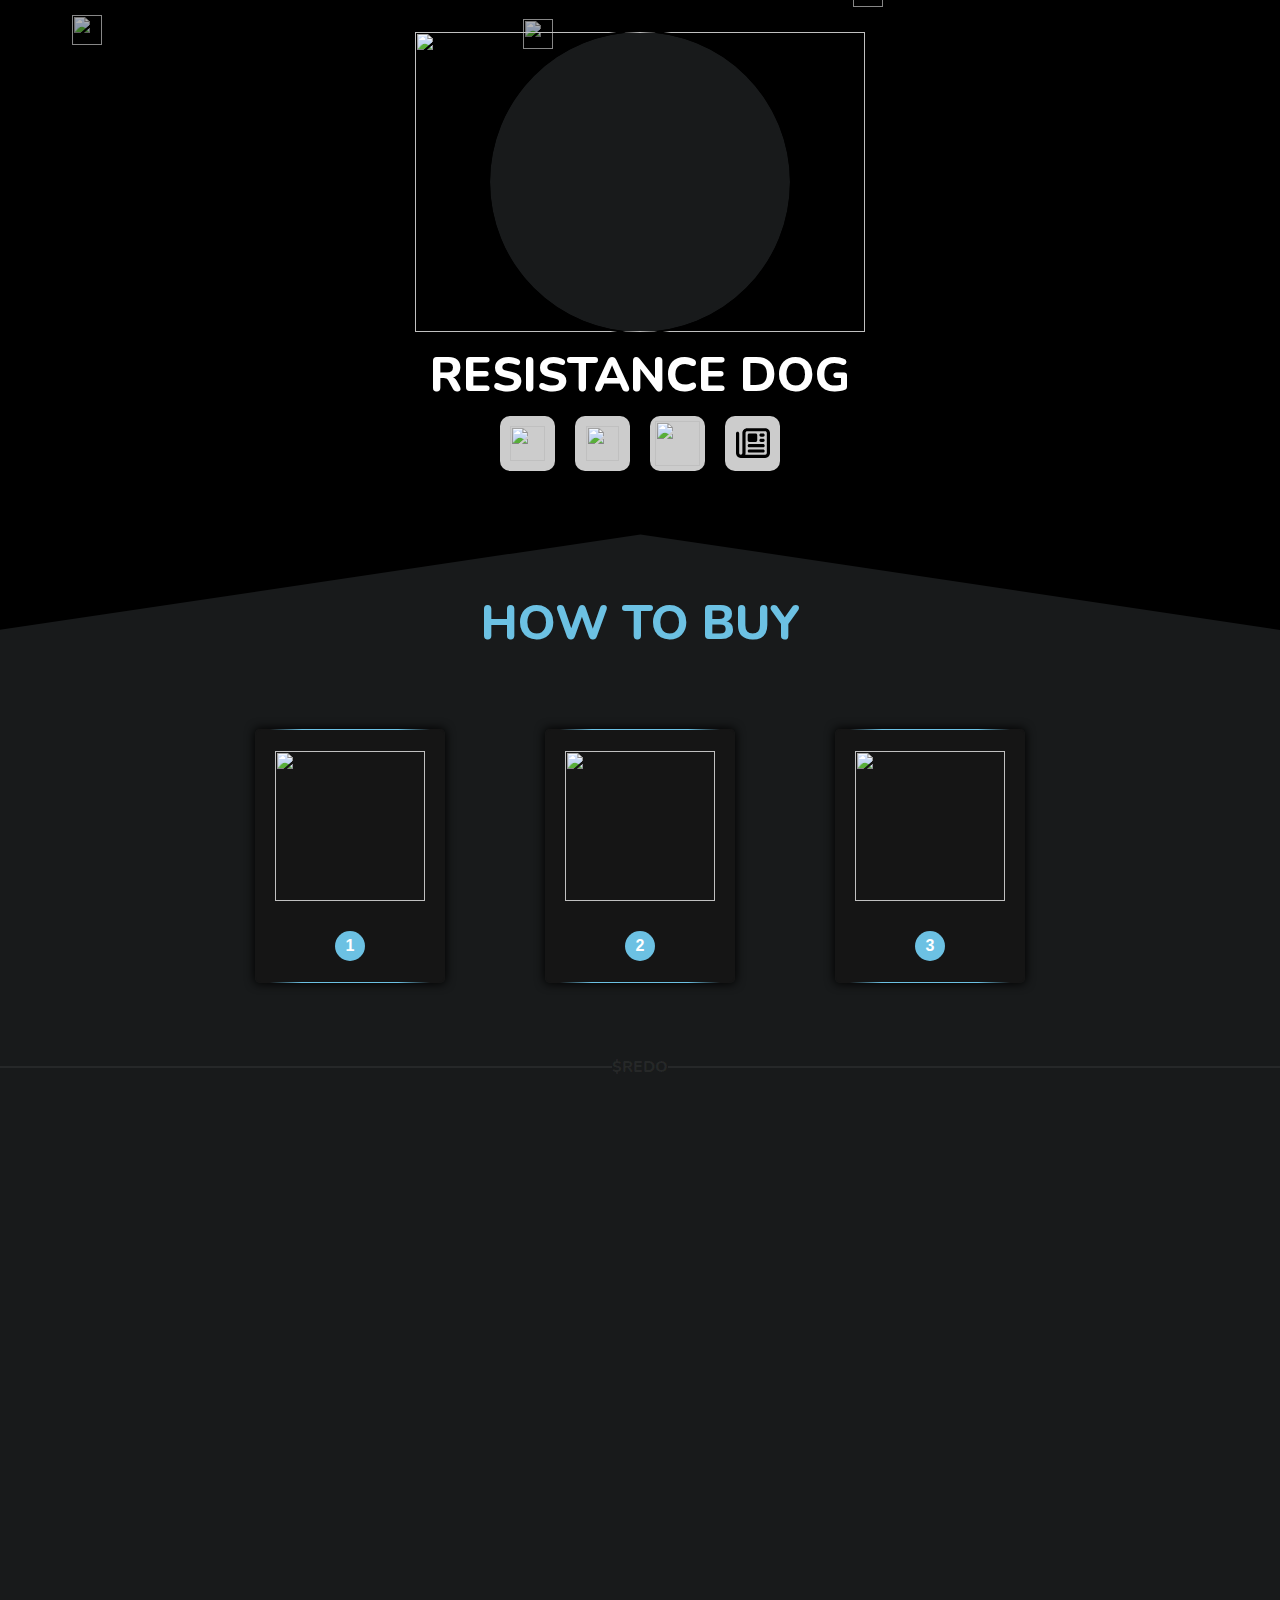
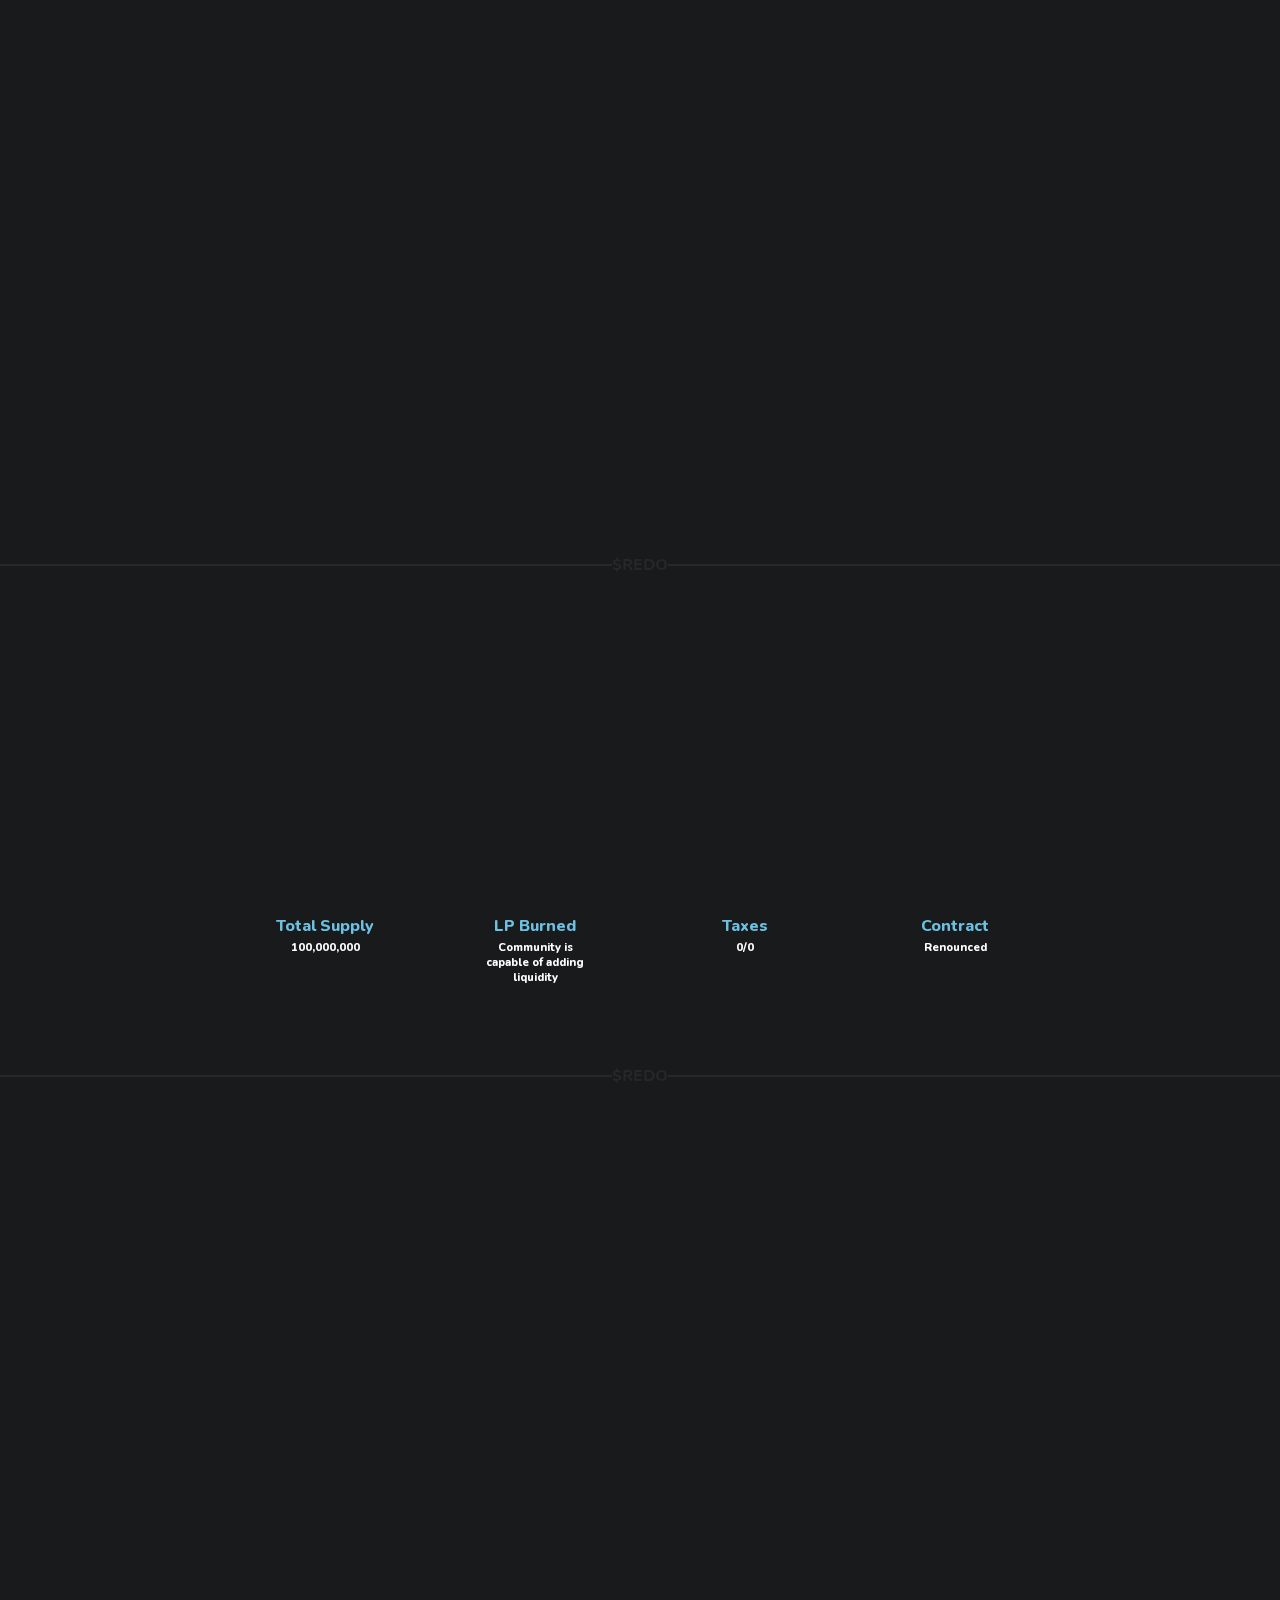
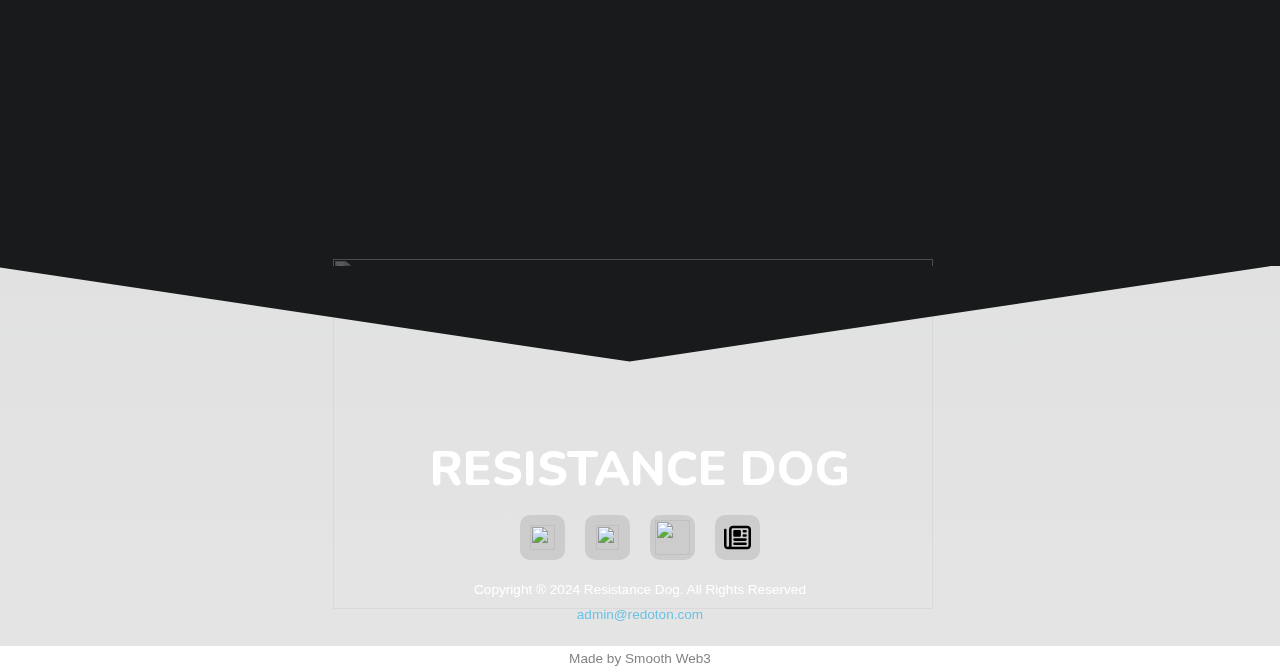
==== home.html @ f9c4b3e1 "Update and rename home to home.html" ====
<!DOCTYPE html>
<html lang="en">
    <head>
        <meta charSet="utf-8"/>
        <meta name="viewport" content="width=device-width"/>
        <title class="jsx-3fa01c1ad5732b55">Resistance Dog | Home</title>
        <meta name="next-head-count" content="3"/>
        <link rel="preload" href="/_next/static/media/1795935a853816a7-s.p.woff2" as="font" type="font/woff2" crossorigin="anonymous" data-next-font="size-adjust"/>
        <link rel="preload" href="/_next/static/css/e1f0ec0286ee339e.css" as="style" crossorigin=""/>
        <link rel="stylesheet" href="/_next/static/css/e1f0ec0286ee339e.css" crossorigin="" data-n-g=""/>
        <link rel="preload" href="/_next/static/css/89e5c09fc7500dad.css" as="style" crossorigin=""/>
        <link rel="stylesheet" href="/_next/static/css/89e5c09fc7500dad.css" crossorigin="" data-n-p=""/>
        <noscript data-n-css=""></noscript>
        <script defer="" crossorigin="" nomodule="" src="/_next/static/chunks/polyfills-c67a75d1b6f99dc8.js"></script>
        <script src="/_next/static/chunks/webpack-87b3a303122f2f0d.js" defer="" crossorigin=""></script>
        <script src="/_next/static/chunks/framework-5429a50ba5373c56.js" defer="" crossorigin=""></script>
        <script src="/_next/static/chunks/main-fdf56fc4602be5bb.js" defer="" crossorigin=""></script>
        <script src="/_next/static/chunks/pages/_app-14ec69cba1899416.js" defer="" crossorigin=""></script>
        <script src="/_next/static/chunks/41155975-440a01417eca6ab9.js" defer="" crossorigin=""></script>
        <script src="/_next/static/chunks/cb355538-9a27bf9a69080c29.js" defer="" crossorigin=""></script>
        <script src="/_next/static/chunks/235-6c1ff18beb78e583.js" defer="" crossorigin=""></script>
        <script src="/_next/static/chunks/675-f281ec90884580d1.js" defer="" crossorigin=""></script>
        <script src="/_next/static/chunks/129-554b89bb72c8162a.js" defer="" crossorigin=""></script>
        <script src="/_next/static/chunks/679-95e6113995b3a284.js" defer="" crossorigin=""></script>
        <script src="/_next/static/chunks/32-e1de31aad96d0917.js" defer="" crossorigin=""></script>
        <script src="/_next/static/chunks/pages/home-1f31c5d59c9ac3e6.js" defer="" crossorigin=""></script>
        <script src="/_next/static/9BsI5faQiZBqG1cqD92Be/_buildManifest.js" defer="" crossorigin=""></script>
        <script src="/_next/static/9BsI5faQiZBqG1cqD92Be/_ssgManifest.js" defer="" crossorigin=""></script>
        <style id="__jsx-263146426">
            .socialsContainer.jsx-263146426 {
                width: 100%;
                height: 50px;
                display: -webkit-box;
                display: -webkit-flex;
                display: -moz-box;
                display: -ms-flexbox;
                display: flex;
                -webkit-box-align: center;
                -webkit-align-items: center;
                -moz-box-align: center;
                -ms-flex-align: center;
                align-items: center;
                -webkit-box-pack: center;
                -webkit-justify-content: center;
                -moz-box-pack: center;
                -ms-flex-pack: center;
                justify-content: center;
                gap: 20px;
                margin-top: 10px;
                -webkit-transition: .5s ease-out;
                -moz-transition: .5s ease-out;
                -o-transition: .5s ease-out;
                transition: .5s ease-out
            }

            .socialsContainer.jsx-263146426 .box.jsx-263146426 {
                width: 55px;
                height: 55px;
                background-color: #ccc;
                -webkit-border-radius: 10px;
                -moz-border-radius: 10px;
                border-radius: 10px;
                display: -webkit-box;
                display: -webkit-flex;
                display: -moz-box;
                display: -ms-flexbox;
                display: flex;
                -webkit-box-align: center;
                -webkit-align-items: center;
                -moz-box-align: center;
                -ms-flex-align: center;
                align-items: center;
                -webkit-box-pack: center;
                -webkit-justify-content: center;
                -moz-box-pack: center;
                -ms-flex-pack: center;
                justify-content: center
            }

            .socialsContainer.jsx-263146426 .box.jsx-263146426:hover {
                margin-top: -10px;
                cursor: pointer
            }
        </style>
        <style id="__jsx-6245daf3cdd7ca6f">
            .mainScreen.jsx-6245daf3cdd7ca6f {
                width: 100%;
                height: 400px;
                display: -webkit-box;
                display: -webkit-flex;
                display: -moz-box;
                display: -ms-flexbox;
                display: flex;
                -webkit-box-align: center;
                -webkit-align-items: center;
                -moz-box-align: center;
                -ms-flex-align: center;
                align-items: center;
                -webkit-box-pack: center;
                -webkit-justify-content: center;
                -moz-box-pack: center;
                -ms-flex-pack: center;
                justify-content: center;
                -webkit-box-orient: vertical;
                -webkit-box-direction: normal;
                -webkit-flex-direction: column;
                -moz-box-orient: vertical;
                -moz-box-direction: normal;
                -ms-flex-direction: column;
                flex-direction: column;
                position: relative;
                margin-top: 50px
            }

            .nameMain.jsx-6245daf3cdd7ca6f {
                color: white;
                margin-top: 10px
            }

            .nameMain.jsx-6245daf3cdd7ca6f span.jsx-6245daf3cdd7ca6f {
                font-family: var(--Row);
                font-size: 3rem
            }

            .logoContainer.jsx-6245daf3cdd7ca6f {
                display: -webkit-box;
                display: -webkit-flex;
                display: -moz-box;
                display: -ms-flexbox;
                display: flex;
                -webkit-box-align: center;
                -webkit-align-items: center;
                -moz-box-align: center;
                -ms-flex-align: center;
                align-items: center;
                -webkit-box-pack: center;
                -webkit-justify-content: center;
                -moz-box-pack: center;
                -ms-flex-pack: center;
                justify-content: center;
                width: 300px;
                height: 300px;
                -webkit-border-radius: 100%;
                -moz-border-radius: 100%;
                border-radius: 100%;
                background-color: var(--mainBlack);
                outline: solid 2px black
            }

            .mainScreen.jsx-6245daf3cdd7ca6f .customShapeDividerTopFirstSection.jsx-6245daf3cdd7ca6f {
                position: absolute;
                bottom: -180px;
                left: 0;
                width: 100%;
                overflow: hidden;
                line-height: 0;
                -webkit-transform: rotate(180deg);
                -moz-transform: rotate(180deg);
                -ms-transform: rotate(180deg);
                -o-transform: rotate(180deg);
                transform: rotate(180deg)
            }

            .customShapeDividerTopFirstSection.jsx-6245daf3cdd7ca6f svg.jsx-6245daf3cdd7ca6f {
                position: relative;
                display: block;
                width: -webkit-calc(100% + 1.3px);
                width: -moz-calc(100% + 1.3px);
                width: calc(100% + 1.3px);
                height: 100px
            }

            .customShapeDividerTopFirstSection.jsx-6245daf3cdd7ca6f .shapeFill.jsx-6245daf3cdd7ca6f {
                fill: var(--mainBlack)
            }

            @media screen and (max-width: 500px) {
                .nameMain.jsx-6245daf3cdd7ca6f span.jsx-6245daf3cdd7ca6f {
                    font-size:2rem
                }
            }
        </style>
        <style id="__jsx-2295759503">
            .card.jsx-2295759503 {
                overflow: visible;
                width: 190px;
                height: 254px;
                margin-top: 0px;
                font-family: Arial;
                -webkit-user-select: none;
                -moz-user-select: none;
                -ms-user-select: none;
                user-select: none
            }

            a.jsx-2295759503 {
                text-decoration: underline;
                cursor: pointer
            }

            .content.jsx-2295759503 {
                width: 100%;
                height: 100%;
                -webkit-transform-style: preserve-3d;
                -moz-transform-style: preserve-3d;
                transform-style: preserve-3d;
                -webkit-transition: -webkit-transform 300ms;
                -moz-transition: -moz-transform 300ms;
                -o-transition: -o-transform 300ms;
                transition: -webkit-transform 300ms;
                transition: -moz-transform 300ms;
                transition: -o-transform 300ms;
                transition: transform 300ms;
                -webkit-box-shadow: 0px 0px 10px 1px#000e;
                -moz-box-shadow: 0px 0px 10px 1px#000e;
                box-shadow: 0px 0px 10px 1px#000e;
                -webkit-border-radius: 5px;
                -moz-border-radius: 5px;
                border-radius: 5px
            }

            .front.jsx-2295759503,.back.jsx-2295759503 {
                background-color: #151515;
                position: absolute;
                width: 100%;
                height: 100%;
                -moz-backface-visibility: hidden;
                backface-visibility: hidden;
                -webkit-backface-visibility: hidden;
                -webkit-border-radius: 5px;
                -moz-border-radius: 5px;
                border-radius: 5px;
                overflow: hidden
            }

            .back.jsx-2295759503 {
                width: 100%;
                height: 100%;
                -webkit-box-pack: center;
                -webkit-justify-content: center;
                -moz-box-pack: center;
                -ms-flex-pack: center;
                justify-content: center;
                display: -webkit-box;
                display: -webkit-flex;
                display: -moz-box;
                display: -ms-flexbox;
                display: flex;
                -webkit-box-align: center;
                -webkit-align-items: center;
                -moz-box-align: center;
                -ms-flex-align: center;
                align-items: center;
                overflow: hidden
            }

            .back.jsx-2295759503::before {
                position: absolute;
                content: " ";
                display: block;
                width: 160px;
                height: 160%;
                background: -webkit-linear-gradient(left,transparent,var(--mainCyan),var(--mainCyan),var(--mainCyan),var(--mainCyan),transparent);
                background: -moz-linear-gradient(left,transparent,var(--mainCyan),var(--mainCyan),var(--mainCyan),var(--mainCyan),transparent);
                background: -o-linear-gradient(left,transparent,var(--mainCyan),var(--mainCyan),var(--mainCyan),var(--mainCyan),transparent);
                background: linear-gradient(90deg,transparent,var(--mainCyan),var(--mainCyan),var(--mainCyan),var(--mainCyan),transparent);
                -webkit-animation: rotation_481 5e3ms infinite linear;
                -moz-animation: rotation_481 5e3ms infinite linear;
                -o-animation: rotation_481 5e3ms infinite linear;
                animation: rotation_481 5e3ms infinite linear
            }

            .backContent.jsx-2295759503 {
                position: absolute;
                width: 99%;
                height: 99%;
                background-color: #151515;
                -webkit-border-radius: 5px;
                -moz-border-radius: 5px;
                border-radius: 5px;
                color: white;
                display: -webkit-box;
                display: -webkit-flex;
                display: -moz-box;
                display: -ms-flexbox;
                display: flex;
                -webkit-box-orient: vertical;
                -webkit-box-direction: normal;
                -webkit-flex-direction: column;
                -moz-box-orient: vertical;
                -moz-box-direction: normal;
                -ms-flex-direction: column;
                flex-direction: column;
                -webkit-box-pack: center;
                -webkit-justify-content: center;
                -moz-box-pack: center;
                -ms-flex-pack: center;
                justify-content: center;
                -webkit-box-align: center;
                -webkit-align-items: center;
                -moz-box-align: center;
                -ms-flex-align: center;
                align-items: center;
                gap: 30px
            }

            .backContent.jsx-2295759503 strong.jsx-2295759503 {
                -webkit-border-radius: 100%;
                -moz-border-radius: 100%;
                border-radius: 100%;
                background-color: var(--mainCyan);
                width: 30px;
                height: 30px;
                display: -webkit-box;
                display: -webkit-flex;
                display: -moz-box;
                display: -ms-flexbox;
                display: flex;
                -webkit-box-align: center;
                -webkit-align-items: center;
                -moz-box-align: center;
                -ms-flex-align: center;
                align-items: center;
                -webkit-box-pack: center;
                -webkit-justify-content: center;
                -moz-box-pack: center;
                -ms-flex-pack: center;
                justify-content: center;
                color: white
            }

            .card.jsx-2295759503:hover .content.jsx-2295759503 {
                -webkit-transform: rotatey(180deg);
                -moz-transform: rotatey(180deg);
                transform: rotatey(180deg)
            }

            @-webkit-keyframes rotation_481 {
                0% {
                    -webkit-transform: rotatez(0deg);
                    transform: rotatez(0deg)
                }

                0% {
                    -webkit-transform: rotatez(360deg);
                    transform: rotatez(360deg)
                }
            }

            @-moz-keyframes rotation_481 {
                0% {
                    -moz-transform: rotatez(0deg);
                    transform: rotatez(0deg)
                }

                0% {
                    -moz-transform: rotatez(360deg);
                    transform: rotatez(360deg)
                }
            }

            @-o-keyframes rotation_481 {
                0% {
                    transform: rotatez(0deg)
                }

                0% {
                    transform: rotatez(360deg)
                }
            }

            @keyframes rotation_481 {
                0% {
                    -webkit-transform: rotatez(0deg);
                    -moz-transform: rotatez(0deg);
                    transform: rotatez(0deg)
                }

                0% {
                    -webkit-transform: rotatez(360deg);
                    -moz-transform: rotatez(360deg);
                    transform: rotatez(360deg)
                }
            }

            .front.jsx-2295759503 {
                -webkit-transform: rotatey(180deg);
                -moz-transform: rotatey(180deg);
                transform: rotatey(180deg);
                color: white
            }

            .front.jsx-2295759503 .frontContent.jsx-2295759503 {
                position: absolute;
                width: 100%;
                height: 100%;
                padding: 10px;
                display: -webkit-box;
                display: -webkit-flex;
                display: -moz-box;
                display: -ms-flexbox;
                display: flex;
                -webkit-box-orient: vertical;
                -webkit-box-direction: normal;
                -webkit-flex-direction: column;
                -moz-box-orient: vertical;
                -moz-box-direction: normal;
                -ms-flex-direction: column;
                flex-direction: column;
                -webkit-box-pack: justify;
                -webkit-justify-content: space-between;
                -moz-box-pack: justify;
                -ms-flex-pack: justify;
                justify-content: space-between
            }

            .title.jsx-2295759503 {
                font-size: 11px;
                max-width: 100%;
                display: -webkit-box;
                display: -webkit-flex;
                display: -moz-box;
                display: -ms-flexbox;
                display: flex;
                -webkit-box-pack: justify;
                -webkit-justify-content: space-between;
                -moz-box-pack: justify;
                -ms-flex-pack: justify;
                justify-content: space-between
            }

            .title.jsx-2295759503 p.jsx-2295759503 {
                width: 50%
            }

            .cardFooter.jsx-2295759503 {
                color: #fff8;
                margin-top: 5px;
                font-size: 8px
            }

            .front.jsx-2295759503 .img.jsx-2295759503 {
                position: absolute;
                width: 100%;
                height: 100%;
                -o-object-fit: cover;
                object-fit: cover;
                -o-object-position: center;
                object-position: center
            }

            .circle.jsx-2295759503 {
                width: 90px;
                height: 90px;
                -webkit-border-radius: 50%;
                -moz-border-radius: 50%;
                border-radius: 50%;
                background-color: #2e4392;
                position: relative;
                -webkit-filter: blur(15px);
                filter: blur(15px);
                -webkit-animation: floating 2600ms infinite linear;
                -moz-animation: floating 2600ms infinite linear;
                -o-animation: floating 2600ms infinite linear;
                animation: floating 2600ms infinite linear
            }

            #bottom.jsx-2295759503 {
                background-color: #2e4392;
                left: 50px;
                top: 0px;
                width: 150px;
                height: 150px;
                -webkit-animation-delay: -800ms;
                -moz-animation-delay: -800ms;
                -o-animation-delay: -800ms;
                animation-delay: -800ms
            }

            #right.jsx-2295759503 {
                background-color: #2e4392;
                left: 160px;
                top: -80px;
                width: 30px;
                height: 30px;
                -webkit-animation-delay: -1800ms;
                -moz-animation-delay: -1800ms;
                -o-animation-delay: -1800ms;
                animation-delay: -1800ms
            }

            .boxSteps.jsx-2295759503 {
                width: 100%;
                height: 100%;
                display: -webkit-box;
                display: -webkit-flex;
                display: -moz-box;
                display: -ms-flexbox;
                display: flex;
                -webkit-box-align: center;
                -webkit-align-items: center;
                -moz-box-align: center;
                -ms-flex-align: center;
                align-items: center;
                -webkit-box-pack: start;
                -webkit-justify-content: flex-start;
                -moz-box-pack: start;
                -ms-flex-pack: start;
                justify-content: flex-start;
                -webkit-box-orient: vertical;
                -webkit-box-direction: normal;
                -webkit-flex-direction: column;
                -moz-box-orient: vertical;
                -moz-box-direction: normal;
                -ms-flex-direction: column;
                flex-direction: column;
                position: relative
            }

            .cardBack.jsx-2295759503 {
                width: 100%;
                height: -webkit-min-content;
                height: -moz-min-content;
                height: min-content;
                display: -webkit-box;
                display: -webkit-flex;
                display: -moz-box;
                display: -ms-flexbox;
                display: flex;
                -webkit-box-align: center;
                -webkit-align-items: center;
                -moz-box-align: center;
                -ms-flex-align: center;
                align-items: center;
                -webkit-box-pack: start;
                -webkit-justify-content: flex-start;
                -moz-box-pack: start;
                -ms-flex-pack: start;
                justify-content: flex-start;
                -webkit-box-orient: vertical;
                -webkit-box-direction: normal;
                -webkit-flex-direction: column;
                -moz-box-orient: vertical;
                -moz-box-direction: normal;
                -ms-flex-direction: column;
                flex-direction: column
            }

            .cardBack.jsx-2295759503 .imgHtb.jsx-2295759503 {
                margin-top: -15px;
                margin-left: -10px
            }

            .cardBack.jsx-2295759503 .imgHtb3.jsx-2295759503 {
                margin-top: -20px
            }

            .cardBack.jsx-2295759503 .titleBack.jsx-2295759503 {
                margin-top: -20px;
                font-weight: bold;
                font-size: 1.1rem;
                font-family: var(--Row);
                padding: 5px
            }

            .cardBack.jsx-2295759503 .descBack.jsx-2295759503 {
                margin-top: 5px;
                text-align: center;
                font-family: Arial;
                color: white;
                font-size: .85rem;
                font-weight: bold
            }

            .cardBack.jsx-2295759503 .titleBack2.jsx-2295759503 {
                font-weight: bold;
                font-size: 1.1rem;
                font-family: var(--Row);
                margin-top: -7px
            }

            .cardBack.jsx-2295759503 .titleBack3.jsx-2295759503 {
                font-weight: bold;
                font-size: 1.1rem;
                font-family: var(--Row);
                margin-top: -15px
            }

            #htb1A.jsx-2295759503 {
                margin-top: 7px;
                text-decoration: underline;
                cursor: pointer
            }

            #htb2A.jsx-2295759503 {
                margin-top: 10px;
                text-decoration: underline;
                cursor: pointer
            }

            @-webkit-keyframes floating {
                0% {
                    -webkit-transform: translatey(0px);
                    transform: translatey(0px)
                }

                50% {
                    -webkit-transform: translatey(10px);
                    transform: translatey(10px)
                }

                100% {
                    -webkit-transform: translatey(0px);
                    transform: translatey(0px)
                }
            }

            @-moz-keyframes floating {
                0% {
                    -moz-transform: translatey(0px);
                    transform: translatey(0px)
                }

                50% {
                    -moz-transform: translatey(10px);
                    transform: translatey(10px)
                }

                100% {
                    -moz-transform: translatey(0px);
                    transform: translatey(0px)
                }
            }

            @-o-keyframes floating {
                0% {
                    -o-transform: translatey(0px);
                    transform: translatey(0px)
                }

                50% {
                    -o-transform: translatey(10px);
                    transform: translatey(10px)
                }

                100% {
                    -o-transform: translatey(0px);
                    transform: translatey(0px)
                }
            }

            @keyframes floating {
                0% {
                    -webkit-transform: translatey(0px);
                    -moz-transform: translatey(0px);
                    -o-transform: translatey(0px);
                    transform: translatey(0px)
                }

                50% {
                    -webkit-transform: translatey(10px);
                    -moz-transform: translatey(10px);
                    -o-transform: translatey(10px);
                    transform: translatey(10px)
                }

                100% {
                    -webkit-transform: translatey(0px);
                    -moz-transform: translatey(0px);
                    -o-transform: translatey(0px);
                    transform: translatey(0px)
                }
            }

            @-webkit-keyframes fall {
                0% {
                    -webkit-transform: translatey(-10vh);
                    transform: translatey(-10vh)
                }

                100% {
                    -webkit-transform: translatey(100vh);
                    transform: translatey(100vh)
                }
            }

            @-moz-keyframes fall {
                0% {
                    -moz-transform: translatey(-10vh);
                    transform: translatey(-10vh)
                }

                100% {
                    -moz-transform: translatey(100vh);
                    transform: translatey(100vh)
                }
            }

            @-o-keyframes fall {
                0% {
                    -o-transform: translatey(-10vh);
                    transform: translatey(-10vh)
                }

                100% {
                    -o-transform: translatey(100vh);
                    transform: translatey(100vh)
                }
            }

            @keyframes fall {
                0% {
                    -webkit-transform: translatey(-10vh);
                    -moz-transform: translatey(-10vh);
                    -o-transform: translatey(-10vh);
                    transform: translatey(-10vh)
                }

                100% {
                    -webkit-transform: translatey(100vh);
                    -moz-transform: translatey(100vh);
                    -o-transform: translatey(100vh);
                    transform: translatey(100vh)
                }
            }
        </style>
        <style id="__jsx-3941782fd9536c4">
            .htbSection.jsx-3941782fd9536c4 {
                width: 100%;
                height: -webkit-min-content;
                height: -moz-min-content;
                height: min-content;
                display: -webkit-box;
                display: -webkit-flex;
                display: -moz-box;
                display: -ms-flexbox;
                display: flex;
                -webkit-box-align: center;
                -webkit-align-items: center;
                -moz-box-align: center;
                -ms-flex-align: center;
                align-items: center;
                -webkit-box-pack: start;
                -webkit-justify-content: flex-start;
                -moz-box-pack: start;
                -ms-flex-pack: start;
                justify-content: flex-start;
                -webkit-box-orient: vertical;
                -webkit-box-direction: normal;
                -webkit-flex-direction: column;
                -moz-box-orient: vertical;
                -moz-box-direction: normal;
                -ms-flex-direction: column;
                flex-direction: column;
                background-color: var(--mainBlack);
                z-index: 3;
                margin-top: 180px
            }

            .title_htb.jsx-3941782fd9536c4 {
                width: 100%;
                height: -webkit-min-content;
                height: -moz-min-content;
                height: min-content;
                display: -webkit-box;
                display: -webkit-flex;
                display: -moz-box;
                display: -ms-flexbox;
                display: flex;
                -webkit-box-align: start;
                -webkit-align-items: flex-start;
                -moz-box-align: start;
                -ms-flex-align: start;
                align-items: flex-start;
                -webkit-box-pack: center;
                -webkit-justify-content: center;
                -moz-box-pack: center;
                -ms-flex-pack: center;
                justify-content: center;
                margin-top: -40px;
                z-index: 1
            }

            .title_htb.jsx-3941782fd9536c4 span.jsx-3941782fd9536c4 {
                font-weight: bold;
                font-size: 3rem;
                color: #08c;
                font-family: var(--Row);
                color: var(--mainCyan)
            }

            .cardsContainer.jsx-3941782fd9536c4 {
                width: 100%;
                min-height: 400px;
                height: -webkit-min-content;
                height: -moz-min-content;
                height: min-content;
                display: -webkit-box;
                display: -webkit-flex;
                display: -moz-box;
                display: -ms-flexbox;
                display: flex;
                -webkit-box-align: center;
                -webkit-align-items: center;
                -moz-box-align: center;
                -ms-flex-align: center;
                align-items: center;
                -webkit-box-pack: center;
                -webkit-justify-content: center;
                -moz-box-pack: center;
                -ms-flex-pack: center;
                justify-content: center;
                gap: 100px
            }

            @media screen and (max-width: 750px) {
                .cardsContainer.jsx-3941782fd9536c4 {
                    margin-top:30px;
                    margin-bottom: 30px;
                    -webkit-box-orient: vertical;
                    -webkit-box-direction: normal;
                    -webkit-flex-direction: column;
                    -moz-box-orient: vertical;
                    -moz-box-direction: normal;
                    -ms-flex-direction: column;
                    flex-direction: column
                }
            }

            @media screen and (max-width: 500px) {
                .title_htb.jsx-3941782fd9536c4 span.jsx-3941782fd9536c4 {
                    font-size:2rem
                }

                .title_htb.jsx-3941782fd9536c4 {
                    margin-top: -20px
                }
            }
        </style>
        <style id="__jsx-f7090e1a13343c44">
            .dividerContainer.jsx-f7090e1a13343c44 {
                width: 100%;
                height: -webkit-min-content;
                height: -moz-min-content;
                height: min-content;
                background-color: var(--mainBlack);
                display: -webkit-box;
                display: -webkit-flex;
                display: -moz-box;
                display: -ms-flexbox;
                display: flex;
                -webkit-box-align: center;
                -webkit-align-items: center;
                -moz-box-align: center;
                -ms-flex-align: center;
                align-items: center;
                -webkit-box-pack: justify;
                -webkit-justify-content: space-between;
                -moz-box-pack: justify;
                -ms-flex-pack: justify;
                justify-content: space-between;
                z-index: 1
            }

            .dividerContainer.jsx-f7090e1a13343c44 div.jsx-f7090e1a13343c44:first-child {
                width: 48%;
                height: 2px;
                background-color: #fafafa10
            }

            .dividerContainer.jsx-f7090e1a13343c44 div.jsx-f7090e1a13343c44:nth-child(2) span.jsx-f7090e1a13343c44 {
                color: #fafafa10;
                font-weight: bold;
                font-family: var(--Row)
            }

            .dividerContainer.jsx-f7090e1a13343c44 div.jsx-f7090e1a13343c44:last-child {
                width: 48%;
                height: 2px;
                background-color: #fafafa10
            }
        </style>
        <style id="__jsx-324c7181006ef60b">
            .narrativeSection.jsx-324c7181006ef60b {
                width: 100%;
                height: -webkit-min-content;
                height: -moz-min-content;
                height: min-content;
                display: -webkit-box;
                display: -webkit-flex;
                display: -moz-box;
                display: -ms-flexbox;
                display: flex;
                -webkit-box-align: center;
                -webkit-align-items: center;
                -moz-box-align: center;
                -ms-flex-align: center;
                align-items: center;
                -webkit-box-pack: center;
                -webkit-justify-content: center;
                -moz-box-pack: center;
                -ms-flex-pack: center;
                justify-content: center;
                -webkit-box-orient: vertical;
                -webkit-box-direction: normal;
                -webkit-flex-direction: column;
                -moz-box-orient: vertical;
                -moz-box-direction: normal;
                -ms-flex-direction: column;
                flex-direction: column;
                background-color: var(--mainBlack);
                padding-bottom: 50px
            }

            .title.jsx-324c7181006ef60b {
                width: 100%;
                height: -webkit-min-content;
                height: -moz-min-content;
                height: min-content;
                display: -webkit-box;
                display: -webkit-flex;
                display: -moz-box;
                display: -ms-flexbox;
                display: flex;
                -webkit-box-align: center;
                -webkit-align-items: center;
                -moz-box-align: center;
                -ms-flex-align: center;
                align-items: center;
                -webkit-box-pack: center;
                -webkit-justify-content: center;
                -moz-box-pack: center;
                -ms-flex-pack: center;
                justify-content: center;
                font-size: 3rem;
                color: var(--mainCyan);
                margin-top: 55px;
                margin-bottom: -50px;
                font-family: var(--Row)
            }

            .narrativeContent.jsx-324c7181006ef60b,.growContent.jsx-324c7181006ef60b {
                width: 50%;
                height: -webkit-min-content;
                height: -moz-min-content;
                height: min-content;
                display: -webkit-box;
                display: -webkit-flex;
                display: -moz-box;
                display: -ms-flexbox;
                display: flex;
                -webkit-box-align: center;
                -webkit-align-items: center;
                -moz-box-align: center;
                -ms-flex-align: center;
                align-items: center;
                -webkit-box-pack: center;
                -webkit-justify-content: center;
                -moz-box-pack: center;
                -ms-flex-pack: center;
                justify-content: center;
                margin-top: 70px;
                gap: 30px;
                position: relative
            }

            .narrativeContent.jsx-324c7181006ef60b div.jsx-324c7181006ef60b:last-child,.growContent.jsx-324c7181006ef60b div.jsx-324c7181006ef60b:first-child {
                width: 50%;
                text-align: center
            }

            .narrativeContent.jsx-324c7181006ef60b div.jsx-324c7181006ef60b:last-child span.jsx-324c7181006ef60b,.growContent.jsx-324c7181006ef60b div.jsx-324c7181006ef60b:first-child span.jsx-324c7181006ef60b {
                color: #ddd;
                letter-spacing: 1px;
                font-family: var(--Row);
                font-size: 1.08rem
            }

            .desc2.jsx-324c7181006ef60b {
                display: -webkit-box;
                display: -webkit-flex;
                display: -moz-box;
                display: -ms-flexbox;
                display: flex;
                -webkit-box-align: center;
                -webkit-align-items: center;
                -moz-box-align: center;
                -ms-flex-align: center;
                align-items: center;
                -webkit-box-pack: center;
                -webkit-justify-content: center;
                -moz-box-pack: center;
                -ms-flex-pack: center;
                justify-content: center;
                gap: 10px;
                -webkit-box-orient: vertical;
                -webkit-box-direction: normal;
                -webkit-flex-direction: column;
                -moz-box-orient: vertical;
                -moz-box-direction: normal;
                -ms-flex-direction: column;
                flex-direction: column
            }

            @media sscreen and (max-width: 1500px) {
                .narrativeSection.jsx-324c7181006ef60b {
                    gap:50px
                }
            }

            @media screen and (max-width: 1200px) {
                .narrativeContent.jsx-324c7181006ef60b {
                    -webkit-box-orient:vertical;
                    -webkit-box-direction: normal;
                    -webkit-flex-direction: column;
                    -moz-box-orient: vertical;
                    -moz-box-direction: normal;
                    -ms-flex-direction: column;
                    flex-direction: column;
                    gap: 20px
                }

                .growContent.jsx-324c7181006ef60b {
                    -webkit-box-orient: vertical;
                    -webkit-box-direction: reverse;
                    -webkit-flex-direction: column-reverse;
                    -moz-box-orient: vertical;
                    -moz-box-direction: reverse;
                    -ms-flex-direction: column-reverse;
                    flex-direction: column-reverse;
                    gap: 20px
                }
            }

            @media screen and (max-width: 800px) {
                .narrativeContent.jsx-324c7181006ef60b div.jsx-324c7181006ef60b:last-child,.growContent.jsx-324c7181006ef60b div.jsx-324c7181006ef60b:first-child {
                    width:80%
                }

                .narrativeContent.jsx-324c7181006ef60b,.growContent.jsx-324c7181006ef60b {
                    width: 80%
                }
            }

            @media screen and (max-width: 500px) {
                .narrativeContent.jsx-324c7181006ef60b div.jsx-324c7181006ef60b:last-child,.growContent.jsx-324c7181006ef60b div.jsx-324c7181006ef60b:first-child {
                    width:100%
                }

                .title.jsx-324c7181006ef60b {
                    font-size: 2.5rem
                }
            }
        </style>
        <style id="__jsx-ff0aa5fbe096ac0d">
            .tknContainer.jsx-ff0aa5fbe096ac0d {
                width: 100%;
                height: -webkit-min-content;
                height: -moz-min-content;
                height: min-content;
                background-color: var(--mainBlack);
                display: -webkit-box;
                display: -webkit-flex;
                display: -moz-box;
                display: -ms-flexbox;
                display: flex;
                -webkit-box-align: center;
                -webkit-align-items: center;
                -moz-box-align: center;
                -ms-flex-align: center;
                align-items: center;
                -webkit-box-pack: start;
                -webkit-justify-content: flex-start;
                -moz-box-pack: start;
                -ms-flex-pack: start;
                justify-content: flex-start;
                -webkit-box-orient: vertical;
                -webkit-box-direction: normal;
                -webkit-flex-direction: column;
                -moz-box-orient: vertical;
                -moz-box-direction: normal;
                -ms-flex-direction: column;
                flex-direction: column;
                font-family: var(--Row);
                padding-bottom: 80px
            }

            .tknContainer.jsx-ff0aa5fbe096ac0d .title.jsx-ff0aa5fbe096ac0d {
                width: 100%;
                height: -webkit-min-content;
                height: -moz-min-content;
                height: min-content;
                display: -webkit-box;
                display: -webkit-flex;
                display: -moz-box;
                display: -ms-flexbox;
                display: flex;
                -webkit-box-align: center;
                -webkit-align-items: center;
                -moz-box-align: center;
                -ms-flex-align: center;
                align-items: center;
                -webkit-box-pack: center;
                -webkit-justify-content: center;
                -moz-box-pack: center;
                -ms-flex-pack: center;
                justify-content: center;
                font-size: 3rem;
                color: var(--mainCyan);
                margin-top: 55px
            }

            .boxsContainer.jsx-ff0aa5fbe096ac0d {
                width: 100%;
                height: -webkit-min-content;
                height: -moz-min-content;
                height: min-content;
                display: -webkit-box;
                display: -webkit-flex;
                display: -moz-box;
                display: -ms-flexbox;
                display: flex;
                -webkit-box-align: start;
                -webkit-align-items: flex-start;
                -moz-box-align: start;
                -ms-flex-align: start;
                align-items: flex-start;
                -webkit-box-pack: center;
                -webkit-justify-content: center;
                -moz-box-pack: center;
                -ms-flex-pack: center;
                justify-content: center;
                margin-top: 70px;
                gap: 80px
            }

            .boxsContainer.jsx-ff0aa5fbe096ac0d .boxContainer.jsx-ff0aa5fbe096ac0d {
                display: -webkit-box;
                display: -webkit-flex;
                display: -moz-box;
                display: -ms-flexbox;
                display: flex;
                -webkit-box-align: center;
                -webkit-align-items: center;
                -moz-box-align: center;
                -ms-flex-align: center;
                align-items: center;
                -webkit-box-pack: center;
                -webkit-justify-content: center;
                -moz-box-pack: center;
                -ms-flex-pack: center;
                justify-content: center;
                -webkit-box-orient: vertical;
                -webkit-box-direction: normal;
                -webkit-flex-direction: column;
                -moz-box-orient: vertical;
                -moz-box-direction: normal;
                -ms-flex-direction: column;
                flex-direction: column;
                gap: 10px
            }

            .card.jsx-ff0aa5fbe096ac0d {
                overflow: visible;
                width: 130px;
                height: 130px;
                font-family: Arial
            }

            .content.jsx-ff0aa5fbe096ac0d {
                width: 100%;
                height: 100%;
                -webkit-transform-style: preserve-3d;
                -moz-transform-style: preserve-3d;
                transform-style: preserve-3d;
                -webkit-transition: -webkit-transform 300ms;
                -moz-transition: -moz-transform 300ms;
                -o-transition: -o-transform 300ms;
                transition: -webkit-transform 300ms;
                transition: -moz-transform 300ms;
                transition: -o-transform 300ms;
                transition: transform 300ms;
                -webkit-box-shadow: 0px 0px 10px 1px#000e;
                -moz-box-shadow: 0px 0px 10px 1px#000e;
                box-shadow: 0px 0px 10px 1px#000e;
                -webkit-border-radius: 10px;
                -moz-border-radius: 10px;
                border-radius: 10px
            }

            .back.jsx-ff0aa5fbe096ac0d {
                background-color: #151515;
                position: absolute;
                width: 100%;
                height: 100%;
                -moz-backface-visibility: hidden;
                backface-visibility: hidden;
                -webkit-backface-visibility: hidden;
                -webkit-border-radius: 5px;
                -moz-border-radius: 5px;
                border-radius: 5px;
                overflow: hidden
            }

            .back.jsx-ff0aa5fbe096ac0d {
                width: 100%;
                height: 100%;
                -webkit-box-pack: center;
                -webkit-justify-content: center;
                -moz-box-pack: center;
                -ms-flex-pack: center;
                justify-content: center;
                display: -webkit-box;
                display: -webkit-flex;
                display: -moz-box;
                display: -ms-flexbox;
                display: flex;
                -webkit-box-align: center;
                -webkit-align-items: center;
                -moz-box-align: center;
                -ms-flex-align: center;
                align-items: center;
                overflow: hidden
            }

            .back.jsx-ff0aa5fbe096ac0d::before {
                position: absolute;
                content: " ";
                display: block;
                width: 160px;
                height: 160%;
                background: -webkit-linear-gradient(left,transparent,var(--mainCyan),var(--mainCyan),var(--mainCyan),var(--mainCyan),transparent);
                background: -moz-linear-gradient(left,transparent,var(--mainCyan),var(--mainCyan),var(--mainCyan),var(--mainCyan),transparent);
                background: -o-linear-gradient(left,transparent,var(--mainCyan),var(--mainCyan),var(--mainCyan),var(--mainCyan),transparent);
                background: linear-gradient(90deg,transparent,var(--mainCyan),var(--mainCyan),var(--mainCyan),var(--mainCyan),transparent);
                -webkit-animation: rotation_481 5e3ms infinite linear;
                -moz-animation: rotation_481 5e3ms infinite linear;
                -o-animation: rotation_481 5e3ms infinite linear;
                animation: rotation_481 5e3ms infinite linear
            }

            .backContent.jsx-ff0aa5fbe096ac0d {
                position: absolute;
                width: 99%;
                height: 99%;
                background-color: #151515;
                -webkit-border-radius: 5px;
                -moz-border-radius: 5px;
                border-radius: 5px;
                color: white;
                display: -webkit-box;
                display: -webkit-flex;
                display: -moz-box;
                display: -ms-flexbox;
                display: flex;
                -webkit-box-orient: vertical;
                -webkit-box-direction: normal;
                -webkit-flex-direction: column;
                -moz-box-orient: vertical;
                -moz-box-direction: normal;
                -ms-flex-direction: column;
                flex-direction: column;
                -webkit-box-pack: center;
                -webkit-justify-content: center;
                -moz-box-pack: center;
                -ms-flex-pack: center;
                justify-content: center;
                -webkit-box-align: center;
                -webkit-align-items: center;
                -moz-box-align: center;
                -ms-flex-align: center;
                align-items: center;
                gap: 30px
            }

            .backContent.jsx-ff0aa5fbe096ac0d strong.jsx-ff0aa5fbe096ac0d {
                -webkit-border-radius: 100%;
                -moz-border-radius: 100%;
                border-radius: 100%;
                background-color: var(--mainCyan);
                width: 30px;
                height: 30px;
                display: -webkit-box;
                display: -webkit-flex;
                display: -moz-box;
                display: -ms-flexbox;
                display: flex;
                -webkit-box-align: center;
                -webkit-align-items: center;
                -moz-box-align: center;
                -ms-flex-align: center;
                align-items: center;
                -webkit-box-pack: center;
                -webkit-justify-content: center;
                -moz-box-pack: center;
                -ms-flex-pack: center;
                justify-content: center;
                color: white
            }

            @-webkit-keyframes rotation_481 {
                0% {
                    -webkit-transform: rotatez(0deg);
                    transform: rotatez(0deg)
                }

                0% {
                    -webkit-transform: rotatez(360deg);
                    transform: rotatez(360deg)
                }
            }

            @-moz-keyframes rotation_481 {
                0% {
                    -moz-transform: rotatez(0deg);
                    transform: rotatez(0deg)
                }

                0% {
                    -moz-transform: rotatez(360deg);
                    transform: rotatez(360deg)
                }
            }

            @-o-keyframes rotation_481 {
                0% {
                    transform: rotatez(0deg)
                }

                0% {
                    transform: rotatez(360deg)
                }
            }

            @keyframes rotation_481 {
                0% {
                    -webkit-transform: rotatez(0deg);
                    -moz-transform: rotatez(0deg);
                    transform: rotatez(0deg)
                }

                0% {
                    -webkit-transform: rotatez(360deg);
                    -moz-transform: rotatez(360deg);
                    transform: rotatez(360deg)
                }
            }

            .front.jsx-ff0aa5fbe096ac0d {
                -webkit-transform: rotatey(180deg);
                -moz-transform: rotatey(180deg);
                transform: rotatey(180deg);
                color: white
            }

            .boxContainer.jsx-ff0aa5fbe096ac0d .titleBox.jsx-ff0aa5fbe096ac0d {
                color: var(--mainCyan);
                margin-top: 8px
            }

            .boxContainer.jsx-ff0aa5fbe096ac0d .desc.jsx-ff0aa5fbe096ac0d {
                font-size: .7rem;
                color: white;
                width: 120px;
                height: -webkit-min-content;
                height: -moz-min-content;
                height: min-content;
                text-align: center;
                margin-top: -7px
            }

            @-webkit-keyframes floating {
                0% {
                    -webkit-transform: translatey(0px);
                    transform: translatey(0px)
                }

                50% {
                    -webkit-transform: translatey(10px);
                    transform: translatey(10px)
                }

                100% {
                    -webkit-transform: translatey(0px);
                    transform: translatey(0px)
                }
            }

            @-moz-keyframes floating {
                0% {
                    -moz-transform: translatey(0px);
                    transform: translatey(0px)
                }

                50% {
                    -moz-transform: translatey(10px);
                    transform: translatey(10px)
                }

                100% {
                    -moz-transform: translatey(0px);
                    transform: translatey(0px)
                }
            }

            @-o-keyframes floating {
                0% {
                    -o-transform: translatey(0px);
                    transform: translatey(0px)
                }

                50% {
                    -o-transform: translatey(10px);
                    transform: translatey(10px)
                }

                100% {
                    -o-transform: translatey(0px);
                    transform: translatey(0px)
                }
            }

            @keyframes floating {
                0% {
                    -webkit-transform: translatey(0px);
                    -moz-transform: translatey(0px);
                    -o-transform: translatey(0px);
                    transform: translatey(0px)
                }

                50% {
                    -webkit-transform: translatey(10px);
                    -moz-transform: translatey(10px);
                    -o-transform: translatey(10px);
                    transform: translatey(10px)
                }

                100% {
                    -webkit-transform: translatey(0px);
                    -moz-transform: translatey(0px);
                    -o-transform: translatey(0px);
                    transform: translatey(0px)
                }
            }

            @-webkit-keyframes fall {
                0% {
                    -webkit-transform: translatey(-10vh);
                    transform: translatey(-10vh)
                }

                100% {
                    -webkit-transform: translatey(100vh);
                    transform: translatey(100vh)
                }
            }

            @-moz-keyframes fall {
                0% {
                    -moz-transform: translatey(-10vh);
                    transform: translatey(-10vh)
                }

                100% {
                    -moz-transform: translatey(100vh);
                    transform: translatey(100vh)
                }
            }

            @-o-keyframes fall {
                0% {
                    -o-transform: translatey(-10vh);
                    transform: translatey(-10vh)
                }

                100% {
                    -o-transform: translatey(100vh);
                    transform: translatey(100vh)
                }
            }

            @keyframes fall {
                0% {
                    -webkit-transform: translatey(-10vh);
                    -moz-transform: translatey(-10vh);
                    -o-transform: translatey(-10vh);
                    transform: translatey(-10vh)
                }

                100% {
                    -webkit-transform: translatey(100vh);
                    -moz-transform: translatey(100vh);
                    -o-transform: translatey(100vh);
                    transform: translatey(100vh)
                }
            }

            @media screen and (max-width: 850px) {
                .boxsContainer.jsx-ff0aa5fbe096ac0d {
                    -webkit-flex-wrap:wrap;
                    -ms-flex-wrap: wrap;
                    flex-wrap: wrap;
                    -webkit-align-content: flex-start;
                    -ms-flex-line-pack: start;
                    align-content: flex-start;
                    gap: 50px
                }
            }

            @media screen and (max-width: 500px) {
                .tknContainer.jsx-ff0aa5fbe096ac0d .title.jsx-ff0aa5fbe096ac0d {
                    font-size:2.5rem
                }
            }
        </style>
        <style id="__jsx-59b1ee3651004402">
            .communityContainer.jsx-59b1ee3651004402 {
                width: 100%;
                min-height: 350px;
                display: -webkit-box;
                display: -webkit-flex;
                display: -moz-box;
                display: -ms-flexbox;
                display: flex;
                -webkit-box-align: center;
                -webkit-align-items: center;
                -moz-box-align: center;
                -ms-flex-align: center;
                align-items: center;
                -webkit-box-pack: start;
                -webkit-justify-content: flex-start;
                -moz-box-pack: start;
                -ms-flex-pack: start;
                justify-content: flex-start;
                -webkit-box-orient: vertical;
                -webkit-box-direction: normal;
                -webkit-flex-direction: column;
                -moz-box-orient: vertical;
                -moz-box-direction: normal;
                -ms-flex-direction: column;
                flex-direction: column;
                background-color: var(--mainBlack);
                padding-bottom: 70px
            }

            .title.jsx-59b1ee3651004402 {
                width: 100%;
                height: -webkit-min-content;
                height: -moz-min-content;
                height: min-content;
                display: -webkit-box;
                display: -webkit-flex;
                display: -moz-box;
                display: -ms-flexbox;
                display: flex;
                -webkit-box-align: center;
                -webkit-align-items: center;
                -moz-box-align: center;
                -ms-flex-align: center;
                align-items: center;
                -webkit-box-pack: center;
                -webkit-justify-content: center;
                -moz-box-pack: center;
                -ms-flex-pack: center;
                justify-content: center;
                font-size: 3rem;
                color: var(--mainCyan);
                font-family: var(--Row);
                margin-top: 50px;
                margin-bottom: 40px
            }

            .cimg.jsx-59b1ee3651004402 {
                width: 300px;
                height: 300px
            }

            .descCommunity.jsx-59b1ee3651004402 {
                height: -webkit-min-content;
                height: -moz-min-content;
                height: min-content;
                margin-top: 15px;
                text-align: center;
                display: -webkit-box;
                display: -webkit-flex;
                display: -moz-box;
                display: -ms-flexbox;
                display: flex;
                -webkit-box-align: center;
                -webkit-align-items: center;
                -moz-box-align: center;
                -ms-flex-align: center;
                align-items: center;
                -webkit-box-pack: center;
                -webkit-justify-content: center;
                -moz-box-pack: center;
                -ms-flex-pack: center;
                justify-content: center
            }

            .descCommunity.jsx-59b1ee3651004402 span.jsx-59b1ee3651004402 {
                color: white;
                font-family: var(--Row);
                width: 30%;
                letter-spacing: 1px;
                font-size: 1.08rem
            }

            .ca.jsx-59b1ee3651004402 {
                width: 100%;
                height: -webkit-min-content;
                height: -moz-min-content;
                height: min-content;
                display: -webkit-box;
                display: -webkit-flex;
                display: -moz-box;
                display: -ms-flexbox;
                display: flex;
                -webkit-box-align: center;
                -webkit-align-items: center;
                -moz-box-align: center;
                -ms-flex-align: center;
                align-items: center;
                -webkit-box-pack: center;
                -webkit-justify-content: center;
                -moz-box-pack: center;
                -ms-flex-pack: center;
                justify-content: center;
                margin-top: 30px
            }

            .ca.jsx-59b1ee3651004402 span.jsx-59b1ee3651004402 {
                font-weight: bold;
                font-size: 1.1rem;
                font-family: var(--Row);
                color: var(--mainCyan)
            }

            @media screen and (max-width: 1600px) {
                .descCommunity.jsx-59b1ee3651004402 span.jsx-59b1ee3651004402 {
                    width:50%
                }
            }

            @media screen and (max-width: 800px) {
                .descCommunity.jsx-59b1ee3651004402 span.jsx-59b1ee3651004402 {
                    width:70%
                }

                .ca.jsx-59b1ee3651004402 {
                    display: -webkit-box;
                    display: -webkit-flex;
                    display: -moz-box;
                    display: -ms-flexbox;
                    display: flex;
                    -webkit-box-orient: vertical;
                    -webkit-box-direction: normal;
                    -webkit-flex-direction: column;
                    -moz-box-orient: vertical;
                    -moz-box-direction: normal;
                    -ms-flex-direction: column;
                    flex-direction: column
                }
            }

            @media screen and (max-width: 500px) {
                .title.jsx-59b1ee3651004402 {
                    font-size:2rem;
                    text-align: center
                }

                .descCommunity.jsx-59b1ee3651004402 span.jsx-59b1ee3651004402 {
                    width: 90%
                }
            }
        </style>
        <style id="__jsx-2946046554">
            .socialsContainer.jsx-2946046554 {
                width: 100%;
                height: 50px;
                display: -webkit-box;
                display: -webkit-flex;
                display: -moz-box;
                display: -ms-flexbox;
                display: flex;
                -webkit-box-align: center;
                -webkit-align-items: center;
                -moz-box-align: center;
                -ms-flex-align: center;
                align-items: center;
                -webkit-box-pack: center;
                -webkit-justify-content: center;
                -moz-box-pack: center;
                -ms-flex-pack: center;
                justify-content: center;
                gap: 20px;
                margin-top: 10px;
                -webkit-transition: .5s ease-out;
                -moz-transition: .5s ease-out;
                -o-transition: .5s ease-out;
                transition: .5s ease-out
            }

            .socialsContainer.jsx-2946046554 .box.jsx-2946046554 {
                width: 45px;
                height: 45px;
                background-color: #ccc;
                -webkit-border-radius: 10px;
                -moz-border-radius: 10px;
                border-radius: 10px;
                display: -webkit-box;
                display: -webkit-flex;
                display: -moz-box;
                display: -ms-flexbox;
                display: flex;
                -webkit-box-align: center;
                -webkit-align-items: center;
                -moz-box-align: center;
                -ms-flex-align: center;
                align-items: center;
                -webkit-box-pack: center;
                -webkit-justify-content: center;
                -moz-box-pack: center;
                -ms-flex-pack: center;
                justify-content: center
            }

            .socialsContainer.jsx-2946046554 .box.jsx-2946046554:hover {
                margin-top: -10px;
                cursor: pointer
            }
        </style>
        <style id="__jsx-a8e7c33fa468463b">
            .footerContainer.jsx-a8e7c33fa468463b {
                width: 100%;
                height: 380px;
                display: -webkit-box;
                display: -webkit-flex;
                display: -moz-box;
                display: -ms-flexbox;
                display: flex;
                -webkit-box-align: center;
                -webkit-align-items: center;
                -moz-box-align: center;
                -ms-flex-align: center;
                align-items: center;
                -webkit-box-pack: start;
                -webkit-justify-content: flex-start;
                -moz-box-pack: start;
                -ms-flex-pack: start;
                justify-content: flex-start;
                -webkit-box-orient: vertical;
                -webkit-box-direction: normal;
                -webkit-flex-direction: column;
                -moz-box-orient: vertical;
                -moz-box-direction: normal;
                -ms-flex-direction: column;
                flex-direction: column;
                background-color: rgba(0,0,0,.1);
                position: relative;
                text-align: center
            }

            .customShapeDividerTopFirstSection.jsx-a8e7c33fa468463b {
                position: absolute;
                top: 0;
                left: -10px;
                width: 100%;
                overflow: hidden;
                line-height: 0;
                -webkit-transform: rotate(0deg);
                -moz-transform: rotate(0deg);
                -ms-transform: rotate(0deg);
                -o-transform: rotate(0deg);
                transform: rotate(0deg)
            }

            .customShapeDividerTopFirstSection.jsx-a8e7c33fa468463b svg.jsx-a8e7c33fa468463b {
                position: relative;
                display: block;
                width: -webkit-calc(100% + 1.3px);
                width: -moz-calc(100% + 1.3px);
                width: calc(100% + 1.3px);
                height: 100px
            }

            .customShapeDividerTopFirstSection.jsx-a8e7c33fa468463b .shapeFill.jsx-a8e7c33fa468463b {
                fill: var(--mainBlack)
            }

            .alignContent.jsx-a8e7c33fa468463b {
                display: -webkit-box;
                display: -webkit-flex;
                display: -moz-box;
                display: -ms-flexbox;
                display: flex;
                -webkit-box-orient: vertical;
                -webkit-box-direction: normal;
                -webkit-flex-direction: column;
                -moz-box-orient: vertical;
                -moz-box-direction: normal;
                -ms-flex-direction: column;
                flex-direction: column;
                z-index: 1
            }

            .footerTitle.jsx-a8e7c33fa468463b {
                width: 100%;
                height: -webkit-min-content;
                height: -moz-min-content;
                height: min-content;
                display: -webkit-box;
                display: -webkit-flex;
                display: -moz-box;
                display: -ms-flexbox;
                display: flex;
                -webkit-box-align: center;
                -webkit-align-items: center;
                -moz-box-align: center;
                -ms-flex-align: center;
                align-items: center;
                -webkit-box-pack: center;
                -webkit-justify-content: center;
                -moz-box-pack: center;
                -ms-flex-pack: center;
                justify-content: center;
                margin-top: 170px
            }

            .footerTitle.jsx-a8e7c33fa468463b span.jsx-a8e7c33fa468463b {
                font-family: var(--Row);
                font-size: 3rem;
                color: white
            }

            .copy.jsx-a8e7c33fa468463b {
                font-family: Arial;
                color: white;
                margin-top: 20px;
                font-size: .85rem
            }

            .gmails.jsx-a8e7c33fa468463b {
                width: 100%;
                height: -webkit-min-content;
                height: -moz-min-content;
                height: min-content;
                display: -webkit-box;
                display: -webkit-flex;
                display: -moz-box;
                display: -ms-flexbox;
                display: flex;
                -webkit-box-align: center;
                -webkit-align-items: center;
                -moz-box-align: center;
                -ms-flex-align: center;
                align-items: center;
                -webkit-box-pack: center;
                -webkit-justify-content: center;
                -moz-box-pack: center;
                -ms-flex-pack: center;
                justify-content: center;
                gap: 10px;
                margin-top: 10px;
                font-family: Arial;
                font-size: .85rem;
                color: var(--mainCyan)
            }

            .gmails.jsx-a8e7c33fa468463b .separator.jsx-a8e7c33fa468463b {
                width: 1px;
                height: 10px;
                background-color: var(--mainCyan)
            }

            .footerImg.jsx-a8e7c33fa468463b {
                width: 600px;
                height: 350px;
                position: absolute;
                opacity: .3;
                top: -7px;
                margin: auto;
                margin-right: 15px
            }

            @media screen and (max-width: 500px) {
                .footerTitle.jsx-a8e7c33fa468463b {
                    margin-top:130px
                }

                .footerTitle.jsx-a8e7c33fa468463b span.jsx-a8e7c33fa468463b {
                    font-size: 2rem
                }
            }
        </style>
        <style id="__jsx-2504160757">
            .designedContainer.jsx-2504160757 {
                width: 100%;
                height: 25px;
                background-color: white;
                font-family: Arial;
                font-size: .85rem;
                display: -webkit-box;
                display: -webkit-flex;
                display: -moz-box;
                display: -ms-flexbox;
                display: flex;
                -webkit-box-align: center;
                -webkit-align-items: center;
                -moz-box-align: center;
                -ms-flex-align: center;
                align-items: center;
                -webkit-box-pack: center;
                -webkit-justify-content: center;
                -moz-box-pack: center;
                -ms-flex-pack: center;
                justify-content: center;
                color: rgba(0,0,0,.5);
                cursor: pointer
            }

            .designedContainer.jsx-2504160757 a.jsx-2504160757:hover {
                -webkit-transition: .2s ease-out;
                -moz-transition: .2s ease-out;
                -o-transition: .2s ease-out;
                transition: .2s ease-out;
                color: rgba(0,0,0,1)
            }
        </style>
        <style id="__jsx-77b2d9927536d25c">
            main.jsx-77b2d9927536d25c {
                width: 100%;
                height: -webkit-min-content;
                height: -moz-min-content;
                height: min-content;
                display: -webkit-box;
                display: -webkit-flex;
                display: -moz-box;
                display: -ms-flexbox;
                display: flex;
                -webkit-box-align: start;
                -webkit-align-items: flex-start;
                -moz-box-align: start;
                -ms-flex-align: start;
                align-items: flex-start;
                -webkit-box-pack: start;
                -webkit-justify-content: flex-start;
                -moz-box-pack: start;
                -ms-flex-pack: start;
                justify-content: flex-start;
                -webkit-box-orient: vertical;
                -webkit-box-direction: normal;
                -webkit-flex-direction: column;
                -moz-box-orient: vertical;
                -moz-box-direction: normal;
                -ms-flex-direction: column;
                flex-direction: column
            }
        </style>
        <style id="__jsx-3fa01c1ad5732b55">
            .homeContainer.jsx-3fa01c1ad5732b55 {
                width: 100%;
                height: -webkit-min-content;
                height: -moz-min-content;
                height: min-content;
                display: -webkit-box;
                display: -webkit-flex;
                display: -moz-box;
                display: -ms-flexbox;
                display: flex;
                -webkit-box-align: center;
                -webkit-align-items: center;
                -moz-box-align: center;
                -ms-flex-align: center;
                align-items: center;
                -webkit-box-pack: center;
                -webkit-justify-content: center;
                -moz-box-pack: center;
                -ms-flex-pack: center;
                justify-content: center;
                -webkit-box-orient: vertical;
                -webkit-box-direction: normal;
                -webkit-flex-direction: column;
                -moz-box-orient: vertical;
                -moz-box-direction: normal;
                -ms-flex-direction: column;
                flex-direction: column;
                z-index: 2
            }
        </style>
    </head>
    <body>
        <div id="__next">
            <main class="jsx-77b2d9927536d25c __variable_a68109">
                <div id="matrix-container" class="MatrixBackground_matrixContainer__eeKl9"></div>
                <div class="jsx-3fa01c1ad5732b55 homeContainer">
                    <div class="jsx-6245daf3cdd7ca6f mainScreen">
                        <div class="css-0" style="opacity:0;animation-delay:0ms">
                            <div class="jsx-6245daf3cdd7ca6f logoContainer">
                                <img alt="" loading="lazy" width="450" height="300" decoding="async" data-nimg="1" style="color:transparent" srcSet="/_next/image?url=%2FtokenImages%2Flogo.png&amp;w=640&amp;q=75 1x, /_next/image?url=%2FtokenImages%2Flogo.png&amp;w=1080&amp;q=75 2x" src="/_next/image?url=%2FtokenImages%2Flogo.png&amp;w=1080&amp;q=75"/>
                            </div>
                        </div>
                        <div class="css-0" style="opacity:0;animation-delay:0ms">
                            <div class="jsx-6245daf3cdd7ca6f nameMain">
                                <span class="jsx-6245daf3cdd7ca6f">RESISTANCE DOG</span>
                            </div>
                        </div>
                        <div class="css-0" style="opacity:0;animation-delay:0ms">
                            <div class="jsx-263146426 socialsContainer">
                                <a href="https://t.me/redotoken" rel="noreferrer" target="_BLANK" class="jsx-263146426">
                                    <div class="jsx-263146426 box">
                                        <img alt="" loading="lazy" width="35" height="35" decoding="async" data-nimg="1" style="color:transparent" srcSet="/_next/image?url=%2Ftg.png&amp;w=48&amp;q=75 1x, /_next/image?url=%2Ftg.png&amp;w=96&amp;q=75 2x" src="/_next/image?url=%2Ftg.png&amp;w=96&amp;q=75"/>
                                    </div>
                                </a>
                                <a href="https://www.geckoterminal.com/ton/pools/EQBCwe_IObXA4Mt3RbcHil2s4-v4YQS3wUDt1-DvZOceeMGO" rel="noreferrer" target="_BLANK" class="jsx-263146426">
                                    <div class="jsx-263146426 box">
                                        <img alt="" loading="lazy" width="33" height="35" decoding="async" data-nimg="1" style="color:transparent" srcSet="/_next/image?url=%2Fgecko.png&amp;w=48&amp;q=75 1x, /_next/image?url=%2Fgecko.png&amp;w=96&amp;q=75 2x" src="/_next/image?url=%2Fgecko.png&amp;w=96&amp;q=75"/>
                                    </div>
                                </a>
                                <a href="https://x.com/redotoken" rel="noreferrer" target="_BLANK" class="jsx-263146426">
                                    <div class="jsx-263146426 box">
                                        <img alt="" loading="lazy" width="45" height="45" decoding="async" data-nimg="1" style="color:transparent" srcSet="/_next/image?url=%2Fx.png&amp;w=48&amp;q=75 1x, /_next/image?url=%2Fx.png&amp;w=96&amp;q=75 2x" src="/_next/image?url=%2Fx.png&amp;w=96&amp;q=75"/>
                                    </div>
                                </a>
                                <a href="https://acrobat.adobe.com/id/urn:aaid:sc:VA6C2:eb50136e-81f2-40ba-b6cd-76db7f0dcd2c" rel="noreferrer" target="_BLANK" class="jsx-263146426">
                                    <div class="jsx-263146426 box">
                                        <svg stroke="currentColor" fill="currentColor" stroke-width="0" viewBox="0 0 512 512" color="black" style="color:black" height="34" width="34" xmlns="http://www.w3.org/2000/svg">
                                            <path d="M168 80c-13.3 0-24 10.7-24 24V408c0 8.4-1.4 16.5-4.1 24H440c13.3 0 24-10.7 24-24V104c0-13.3-10.7-24-24-24H168zM72 480c-39.8 0-72-32.2-72-72V112C0 98.7 10.7 88 24 88s24 10.7 24 24V408c0 13.3 10.7 24 24 24s24-10.7 24-24V104c0-39.8 32.2-72 72-72H440c39.8 0 72 32.2 72 72V408c0 39.8-32.2 72-72 72H72zM176 136c0-13.3 10.7-24 24-24h96c13.3 0 24 10.7 24 24v80c0 13.3-10.7 24-24 24H200c-13.3 0-24-10.7-24-24V136zm200-24h32c13.3 0 24 10.7 24 24s-10.7 24-24 24H376c-13.3 0-24-10.7-24-24s10.7-24 24-24zm0 80h32c13.3 0 24 10.7 24 24s-10.7 24-24 24H376c-13.3 0-24-10.7-24-24s10.7-24 24-24zM200 272H408c13.3 0 24 10.7 24 24s-10.7 24-24 24H200c-13.3 0-24-10.7-24-24s10.7-24 24-24zm0 80H408c13.3 0 24 10.7 24 24s-10.7 24-24 24H200c-13.3 0-24-10.7-24-24s10.7-24 24-24z"></path>
                                        </svg>
                                    </div>
                                </a>
                            </div>
                        </div>
                        <div class="jsx-6245daf3cdd7ca6f customShapeDividerTopFirstSection">
                            <svg data-name="Layer 1" xmlns="http://www.w3.org/2000/svg" viewBox="0 0 1200 120" preserveAspectRatio="none" class="jsx-6245daf3cdd7ca6f">
                                <path d="M1200 0L0 0 598.97 114.72 1200 0z" class="jsx-6245daf3cdd7ca6f shapeFill"></path>
                            </svg>
                        </div>
                    </div>
                    <div class="jsx-3941782fd9536c4 htbSection">
                        <div class="css-0" style="opacity:0;animation-delay:0ms">
                            <div class="jsx-3941782fd9536c4 title_htb">
                                <span class="jsx-3941782fd9536c4">HOW TO BUY</span>
                            </div>
                        </div>
                        <div class="jsx-3941782fd9536c4 cardsContainer">
                            <div class="jsx-2295759503 card">
                                <div class="jsx-2295759503 content">
                                    <div class="jsx-2295759503 back">
                                        <div class="jsx-2295759503 backContent">
                                            <img alt="" loading="lazy" width="150" height="150" decoding="async" data-nimg="1" style="color:transparent" srcSet="/_next/image?url=%2Fstickers%2F1.webp&amp;w=256&amp;q=75 1x, /_next/image?url=%2Fstickers%2F1.webp&amp;w=384&amp;q=75 2x" src="/_next/image?url=%2Fstickers%2F1.webp&amp;w=384&amp;q=75"/>
                                            <strong class="jsx-2295759503">1</strong>
                                        </div>
                                    </div>
                                    <div class="jsx-2295759503 front">
                                        <div class="jsx-2295759503 img">
                                            <div class="jsx-2295759503 circle"></div>
                                            <div id="right" class="jsx-2295759503 circle"></div>
                                            <div id="bottom" class="jsx-2295759503 circle"></div>
                                        </div>
                                        <div class="jsx-2295759503 frontContent">
                                            <div class="jsx-2295759503 boxSteps">
                                                <div class="jsx-2295759503 cardBack">
                                                    <div class="jsx-2295759503 imgHtb">
                                                        <img alt="" loading="lazy" width="140" height="140" decoding="async" data-nimg="1" style="color:transparent" srcSet="/_next/image?url=%2Fhtb%2F1.png&amp;w=256&amp;q=75 1x, /_next/image?url=%2Fhtb%2F1.png&amp;w=384&amp;q=75 2x" src="/_next/image?url=%2Fhtb%2F1.png&amp;w=384&amp;q=75"/>
                                                    </div>
                                                    <div class="jsx-2295759503 titleBack">
                                                        <span class="jsx-2295759503">Tonkeeper</span>
                                                    </div>
                                                    <div class="jsx-2295759503 descBack">
                                                        <span class="jsx-2295759503">To swap our token, first download the Tonkeeper wallet</span>
                                                    </div>
                                                    <a target="_BLANK" href="https://tonkeeper.com/" id="htb1A" rel="noreferrer" class="jsx-2295759503">Click here</a>
                                                </div>
                                            </div>
                                        </div>
                                    </div>
                                </div>
                            </div>
                            <div class="jsx-2295759503 card">
                                <div class="jsx-2295759503 content">
                                    <div class="jsx-2295759503 back">
                                        <div class="jsx-2295759503 backContent">
                                            <img alt="" loading="lazy" width="150" height="150" decoding="async" data-nimg="1" style="color:transparent" srcSet="/_next/image?url=%2Fstickers%2F2.webp&amp;w=256&amp;q=75 1x, /_next/image?url=%2Fstickers%2F2.webp&amp;w=384&amp;q=75 2x" src="/_next/image?url=%2Fstickers%2F2.webp&amp;w=384&amp;q=75"/>
                                            <strong class="jsx-2295759503">2</strong>
                                        </div>
                                    </div>
                                    <div class="jsx-2295759503 front">
                                        <div class="jsx-2295759503 img">
                                            <div class="jsx-2295759503 circle"></div>
                                            <div id="right" class="jsx-2295759503 circle"></div>
                                            <div id="bottom" class="jsx-2295759503 circle"></div>
                                        </div>
                                        <div class="jsx-2295759503 frontContent">
                                            <div class="jsx-2295759503 boxSteps">
                                                <div class="jsx-2295759503 cardBack">
                                                    <div class="jsx-2295759503 imgHtb">
                                                        <img alt="" loading="lazy" width="140" height="130" decoding="async" data-nimg="1" style="color:transparent" srcSet="/_next/image?url=%2Fhtb%2F2new.png&amp;w=256&amp;q=75 1x, /_next/image?url=%2Fhtb%2F2new.png&amp;w=384&amp;q=75 2x" src="/_next/image?url=%2Fhtb%2F2new.png&amp;w=384&amp;q=75"/>
                                                    </div>
                                                    <div class="jsx-2295759503 titleBack2">
                                                        <span class="jsx-2295759503">Bridge</span>
                                                    </div>
                                                    <div class="jsx-2295759503 descBack">
                                                        <span class="jsx-2295759503">
                                                            Bridge from any chain to TON Network. Use <a target="_BLANK" href="https://app.rocketx.exchange/swap" rel="noreferrer" class="jsx-2295759503">RocketX</a>
                                                            , <a target="_BLANK" href="https://fixedfloat.com/" rel="noreferrer" class="jsx-2295759503">FixedFloat</a>
                                                            or a CEX.
                                                        </span>
                                                    </div>
                                                </div>
                                            </div>
                                        </div>
                                    </div>
                                </div>
                            </div>
                            <div class="jsx-2295759503 card">
                                <div class="jsx-2295759503 content">
                                    <div class="jsx-2295759503 back">
                                        <div class="jsx-2295759503 backContent">
                                            <img alt="" loading="lazy" width="150" height="150" decoding="async" data-nimg="1" style="color:transparent" srcSet="/_next/image?url=%2Fstickers%2F3.png&amp;w=256&amp;q=75 1x, /_next/image?url=%2Fstickers%2F3.png&amp;w=384&amp;q=75 2x" src="/_next/image?url=%2Fstickers%2F3.png&amp;w=384&amp;q=75"/>
                                            <strong class="jsx-2295759503">3</strong>
                                        </div>
                                    </div>
                                    <div class="jsx-2295759503 front">
                                        <div class="jsx-2295759503 img">
                                            <div class="jsx-2295759503 circle"></div>
                                            <div id="right" class="jsx-2295759503 circle"></div>
                                            <div id="bottom" class="jsx-2295759503 circle"></div>
                                        </div>
                                        <div class="jsx-2295759503 frontContent">
                                            <div class="jsx-2295759503 boxSteps">
                                                <div class="jsx-2295759503 cardBack">
                                                    <div class="jsx-2295759503 imgHtb">
                                                        <img alt="" loading="lazy" width="140" height="140" decoding="async" data-nimg="1" style="color:transparent" srcSet="/_next/image?url=%2Fhtb%2F3.png&amp;w=256&amp;q=75 1x, /_next/image?url=%2Fhtb%2F3.png&amp;w=384&amp;q=75 2x" src="/_next/image?url=%2Fhtb%2F3.png&amp;w=384&amp;q=75"/>
                                                    </div>
                                                    <div class="jsx-2295759503 titleBack3">
                                                        <span class="jsx-2295759503">Buy on DEX</span>
                                                    </div>
                                                    <div class="jsx-2295759503 descBack">
                                                        <span class="jsx-2295759503">
                                                            Swap TON for $REDO on. Use <a target="_BLANK" href="https://app.ston.fi/swap" rel="noreferrer" class="jsx-2295759503">STON.fi</a>
                                                            using our Contract Address.
                                                        </span>
                                                    </div>
                                                    <a id="htb2A" class="jsx-2295759503">Copy CA</a>
                                                </div>
                                            </div>
                                        </div>
                                    </div>
                                </div>
                            </div>
                        </div>
                    </div>
                    <div class="jsx-f7090e1a13343c44 dividerContainer">
                        <div class="jsx-f7090e1a13343c44"></div>
                        <div class="jsx-f7090e1a13343c44">
                            <span class="jsx-f7090e1a13343c44">$REDO</span>
                        </div>
                        <div class="jsx-f7090e1a13343c44"></div>
                    </div>
                    <div class="jsx-324c7181006ef60b narrativeSection">
                        <div class="css-0" style="opacity:0;animation-delay:0ms">
                            <div data-aos="zoom-in" class="jsx-324c7181006ef60b title">OUR VISION</div>
                        </div>
                        <div class="jsx-324c7181006ef60b narrativeContent">
                            <div class="css-0" style="opacity:0;animation-delay:0ms">
                                <div class="jsx-324c7181006ef60b">
                                    <img alt="" loading="lazy" width="300" height="300" decoding="async" data-nimg="1" style="color:transparent" srcSet="/_next/image?url=%2Fstickers%2Fanimated1.gif&amp;w=384&amp;q=75 1x, /_next/image?url=%2Fstickers%2Fanimated1.gif&amp;w=640&amp;q=75 2x" src="/_next/image?url=%2Fstickers%2Fanimated1.gif&amp;w=640&amp;q=75"/>
                                </div>
                            </div>
                            <div class="jsx-324c7181006ef60b descContainer">
                                <div class="css-0" style="opacity:0;animation-delay:0ms">
                                    <span class="jsx-324c7181006ef60b">A homage to the creation of Pavel Durov, founder of TON - The Open Network and Telegram, Resistance Dog ($REDO), is a symbolic represtentation of our fight against censorship and freedom through digital resistance. Created in 2018 by Durov, our logo is the (un)official mascot of Telegram, and is at the forefront of Telegram’s consistent efforts to battle censorship by governments and multinational companies trying to restrict the ability of people to express themselves freely in digital media.
          </span>
                                </div>
                            </div>
                        </div>
                        <div class="jsx-324c7181006ef60b growContent">
                            <div class="jsx-324c7181006ef60b descContainer desc2">
                                <div class="css-0" style="opacity:0;animation-delay:0ms">
                                    <span class="jsx-324c7181006ef60b">$REDO intends to create, and has begun creating a robust decentralised community that is at the forefront of the battle for digital resistance, with TON - The Open Network, Telegram and the millions of individuals fighting for the same cause. 
          </span>
                                </div>
                                <div class="css-0" style="opacity:0;animation-delay:0ms">
                                    <span class="jsx-324c7181006ef60b">$REDO is determined to maximise growth and adoption of TON - THE OPEN NETWORK, by integrating, through its community and memes, masses of like-minded individuals, aligned in their beliefs, while creating opportunities to build on TON - THE OPEN NETWORK.
            </span>
                                </div>
                            </div>
                            <div class="css-0" style="opacity:0;animation-delay:0ms">
                                <div class="jsx-324c7181006ef60b">
                                    <img alt="" loading="lazy" width="300" height="300" decoding="async" data-nimg="1" style="color:transparent" srcSet="/_next/image?url=%2Fstickers%2Fanimated2.gif&amp;w=384&amp;q=75 1x, /_next/image?url=%2Fstickers%2Fanimated2.gif&amp;w=640&amp;q=75 2x" src="/_next/image?url=%2Fstickers%2Fanimated2.gif&amp;w=640&amp;q=75"/>
                                </div>
                            </div>
                        </div>
                    </div>
                    <div class="jsx-f7090e1a13343c44 dividerContainer">
                        <div class="jsx-f7090e1a13343c44"></div>
                        <div class="jsx-f7090e1a13343c44">
                            <span class="jsx-f7090e1a13343c44">$REDO</span>
                        </div>
                        <div class="jsx-f7090e1a13343c44"></div>
                    </div>
                    <div class="jsx-ff0aa5fbe096ac0d tknContainer">
                        <div class="css-0" style="opacity:0;animation-delay:0ms">
                            <div data-aos="zoom-in" class="jsx-ff0aa5fbe096ac0d title">TOKENOMICS</div>
                        </div>
                        <div class="jsx-ff0aa5fbe096ac0d boxsContainer">
                            <div class="jsx-ff0aa5fbe096ac0d boxContainer">
                                <div class="css-0" style="opacity:0;animation-delay:0ms">
                                    <div class="jsx-ff0aa5fbe096ac0d card">
                                        <div class="jsx-ff0aa5fbe096ac0d content">
                                            <div class="jsx-ff0aa5fbe096ac0d back">
                                                <div class="jsx-ff0aa5fbe096ac0d backContent">
                                                    <svg stroke="currentColor" fill="currentColor" stroke-width="0" viewBox="0 0 640 512" color="white" style="color:white" height="60" width="60" xmlns="http://www.w3.org/2000/svg">
                                                        <path d="M256 336h-.02c0-16.18 1.34-8.73-85.05-181.51-17.65-35.29-68.19-35.36-85.87 0C-2.06 328.75.02 320.33.02 336H0c0 44.18 57.31 80 128 80s128-35.82 128-80zM128 176l72 144H56l72-144zm511.98 160c0-16.18 1.34-8.73-85.05-181.51-17.65-35.29-68.19-35.36-85.87 0-87.12 174.26-85.04 165.84-85.04 181.51H384c0 44.18 57.31 80 128 80s128-35.82 128-80h-.02zM440 320l72-144 72 144H440zm88 128H352V153.25c23.51-10.29 41.16-31.48 46.39-57.25H528c8.84 0 16-7.16 16-16V48c0-8.84-7.16-16-16-16H383.64C369.04 12.68 346.09 0 320 0s-49.04 12.68-63.64 32H112c-8.84 0-16 7.16-16 16v32c0 8.84 7.16 16 16 16h129.61c5.23 25.76 22.87 46.96 46.39 57.25V448H112c-8.84 0-16 7.16-16 16v32c0 8.84 7.16 16 16 16h416c8.84 0 16-7.16 16-16v-32c0-8.84-7.16-16-16-16z"></path>
                                                    </svg>
                                                </div>
                                            </div>
                                            <div class="jsx-ff0aa5fbe096ac0d front">
                                                <div class="jsx-ff0aa5fbe096ac0d img">
                                                    <div class="jsx-ff0aa5fbe096ac0d circle"></div>
                                                    <div id="right" class="jsx-ff0aa5fbe096ac0d circle"></div>
                                                    <div id="bottom" class="jsx-ff0aa5fbe096ac0d circle"></div>
                                                </div>
                                            </div>
                                        </div>
                                    </div>
                                </div>
                                <div class="jsx-ff0aa5fbe096ac0d titleBox">Total Supply</div>
                                <div class="jsx-ff0aa5fbe096ac0d desc">100,000,000</div>
                            </div>
                            <div class="jsx-ff0aa5fbe096ac0d boxContainer">
                                <div class="css-0" style="opacity:0;animation-delay:0ms">
                                    <div class="jsx-ff0aa5fbe096ac0d card">
                                        <div class="jsx-ff0aa5fbe096ac0d content">
                                            <div class="jsx-ff0aa5fbe096ac0d back">
                                                <div class="jsx-ff0aa5fbe096ac0d backContent">
                                                    <svg stroke="currentColor" fill="currentColor" stroke-width="0" viewBox="0 0 384 512" color="white" style="color:white" height="60" width="60" xmlns="http://www.w3.org/2000/svg">
                                                        <path d="M216 23.86c0-23.8-30.65-32.77-44.15-13.04C48 191.85 224 200 224 288c0 35.63-29.11 64.46-64.85 63.99-35.17-.45-63.15-29.77-63.15-64.94v-85.51c0-21.7-26.47-32.23-41.43-16.5C27.8 213.16 0 261.33 0 320c0 105.87 86.13 192 192 192s192-86.13 192-192c0-170.29-168-193-168-296.14z"></path>
                                                    </svg>
                                                </div>
                                            </div>
                                            <div class="jsx-ff0aa5fbe096ac0d front">
                                                <div class="jsx-ff0aa5fbe096ac0d img">
                                                    <div class="jsx-ff0aa5fbe096ac0d circle"></div>
                                                    <div id="right" class="jsx-ff0aa5fbe096ac0d circle"></div>
                                                    <div id="bottom" class="jsx-ff0aa5fbe096ac0d circle"></div>
                                                </div>
                                            </div>
                                        </div>
                                    </div>
                                </div>
                                <div class="jsx-ff0aa5fbe096ac0d titleBox">LP Burned</div>
                                <div class="jsx-ff0aa5fbe096ac0d desc">Community is capable of adding liquidity</div>
                            </div>
                            <div class="jsx-ff0aa5fbe096ac0d boxContainer">
                                <div class="css-0" style="opacity:0;animation-delay:0ms">
                                    <div class="jsx-ff0aa5fbe096ac0d card">
                                        <div class="jsx-ff0aa5fbe096ac0d content">
                                            <div class="jsx-ff0aa5fbe096ac0d back">
                                                <div class="jsx-ff0aa5fbe096ac0d backContent">
                                                    <svg stroke="currentColor" fill="currentColor" stroke-width="0" viewBox="0 0 384 512" color="white" style="color:white" height="60" width="60" xmlns="http://www.w3.org/2000/svg">
                                                        <path d="M109.25 173.25c24.99-24.99 24.99-65.52 0-90.51-24.99-24.99-65.52-24.99-90.51 0-24.99 24.99-24.99 65.52 0 90.51 25 25 65.52 25 90.51 0zm256 165.49c-24.99-24.99-65.52-24.99-90.51 0-24.99 24.99-24.99 65.52 0 90.51 24.99 24.99 65.52 24.99 90.51 0 25-24.99 25-65.51 0-90.51zm-1.94-231.43l-22.62-22.62c-12.5-12.5-32.76-12.5-45.25 0L20.69 359.44c-12.5 12.5-12.5 32.76 0 45.25l22.62 22.62c12.5 12.5 32.76 12.5 45.25 0l274.75-274.75c12.5-12.49 12.5-32.75 0-45.25z"></path>
                                                    </svg>
                                                </div>
                                            </div>
                                            <div class="jsx-ff0aa5fbe096ac0d front">
                                                <div class="jsx-ff0aa5fbe096ac0d img">
                                                    <div class="jsx-ff0aa5fbe096ac0d circle"></div>
                                                    <div id="right" class="jsx-ff0aa5fbe096ac0d circle"></div>
                                                    <div id="bottom" class="jsx-ff0aa5fbe096ac0d circle"></div>
                                                </div>
                                            </div>
                                        </div>
                                    </div>
                                </div>
                                <div class="jsx-ff0aa5fbe096ac0d titleBox">Taxes</div>
                                <div class="jsx-ff0aa5fbe096ac0d desc">0/0</div>
                            </div>
                            <div class="jsx-ff0aa5fbe096ac0d boxContainer">
                                <div class="css-0" style="opacity:0;animation-delay:0ms">
                                    <div class="jsx-ff0aa5fbe096ac0d card">
                                        <div class="jsx-ff0aa5fbe096ac0d content">
                                            <div class="jsx-ff0aa5fbe096ac0d back">
                                                <div class="jsx-ff0aa5fbe096ac0d backContent">
                                                    <svg stroke="currentColor" fill="currentColor" stroke-width="0" viewBox="0 0 640 512" color="white" style="color:white" height="60" width="60" xmlns="http://www.w3.org/2000/svg">
                                                        <path d="M434.7 64h-85.9c-8 0-15.7 3-21.6 8.4l-98.3 90c-.1.1-.2.3-.3.4-16.6 15.6-16.3 40.5-2.1 56 12.7 13.9 39.4 17.6 56.1 2.7.1-.1.3-.1.4-.2l79.9-73.2c6.5-5.9 16.7-5.5 22.6 1 6 6.5 5.5 16.6-1 22.6l-26.1 23.9L504 313.8c2.9 2.4 5.5 5 7.9 7.7V128l-54.6-54.6c-5.9-6-14.1-9.4-22.6-9.4zM544 128.2v223.9c0 17.7 14.3 32 32 32h64V128.2h-96zm48 223.9c-8.8 0-16-7.2-16-16s7.2-16 16-16 16 7.2 16 16-7.2 16-16 16zM0 384h64c17.7 0 32-14.3 32-32V128.2H0V384zm48-63.9c8.8 0 16 7.2 16 16s-7.2 16-16 16-16-7.2-16-16c0-8.9 7.2-16 16-16zm435.9 18.6L334.6 217.5l-30 27.5c-29.7 27.1-75.2 24.5-101.7-4.4-26.9-29.4-24.8-74.9 4.4-101.7L289.1 64h-83.8c-8.5 0-16.6 3.4-22.6 9.4L128 128v223.9h18.3l90.5 81.9c27.4 22.3 67.7 18.1 90-9.3l.2-.2 17.9 15.5c15.9 13 39.4 10.5 52.3-5.4l31.4-38.6 5.4 4.4c13.7 11.1 33.9 9.1 45-4.7l9.5-11.7c11.2-13.8 9.1-33.9-4.6-45.1z"></path>
                                                    </svg>
                                                </div>
                                            </div>
                                            <div class="jsx-ff0aa5fbe096ac0d front">
                                                <div class="jsx-ff0aa5fbe096ac0d img">
                                                    <div class="jsx-ff0aa5fbe096ac0d circle"></div>
                                                    <div id="right" class="jsx-ff0aa5fbe096ac0d circle"></div>
                                                    <div id="bottom" class="jsx-ff0aa5fbe096ac0d circle"></div>
                                                </div>
                                            </div>
                                        </div>
                                    </div>
                                </div>
                                <div class="jsx-ff0aa5fbe096ac0d titleBox">Contract</div>
                                <div class="jsx-ff0aa5fbe096ac0d desc">Renounced</div>
                            </div>
                        </div>
                    </div>
                    <div class="jsx-f7090e1a13343c44 dividerContainer">
                        <div class="jsx-f7090e1a13343c44"></div>
                        <div class="jsx-f7090e1a13343c44">
                            <span class="jsx-f7090e1a13343c44">$REDO</span>
                        </div>
                        <div class="jsx-f7090e1a13343c44"></div>
                    </div>
                    <div class="jsx-59b1ee3651004402 communityContainer">
                        <div class="css-0" style="opacity:0;animation-delay:0ms">
                            <div data-aos="zoom-in" class="jsx-59b1ee3651004402 title">JOIN THE RESISTANCE</div>
                        </div>
                        <div class="css-0" style="opacity:0;animation-delay:0ms">
                            <div class="jsx-59b1ee3651004402 cimg">
                                <img alt="" loading="lazy" decoding="async" data-nimg="fill" style="position:absolute;height:100%;width:100%;left:0;top:0;right:0;bottom:0;color:transparent" sizes="100vw" srcSet="/_next/image?url=%2Fstickers%2Fanimated3.gif&amp;w=640&amp;q=75 640w, /_next/image?url=%2Fstickers%2Fanimated3.gif&amp;w=750&amp;q=75 750w, /_next/image?url=%2Fstickers%2Fanimated3.gif&amp;w=828&amp;q=75 828w, /_next/image?url=%2Fstickers%2Fanimated3.gif&amp;w=1080&amp;q=75 1080w, /_next/image?url=%2Fstickers%2Fanimated3.gif&amp;w=1200&amp;q=75 1200w, /_next/image?url=%2Fstickers%2Fanimated3.gif&amp;w=1920&amp;q=75 1920w, /_next/image?url=%2Fstickers%2Fanimated3.gif&amp;w=2048&amp;q=75 2048w, /_next/image?url=%2Fstickers%2Fanimated3.gif&amp;w=3840&amp;q=75 3840w" src="/_next/image?url=%2Fstickers%2Fanimated3.gif&amp;w=3840&amp;q=75"/>
                            </div>
                        </div>
                        <div class="css-0" style="opacity:0;animation-delay:0ms">
                            <div class="jsx-59b1ee3651004402 descCommunity">
                                <span class="jsx-59b1ee3651004402">By aligning itself with the fundamentals of a balanced society brought together by a common objective, $REDO has created a holistic community - one that unapologetically voices its opinions while borrowing from Pavel Durov’s vision to overthrow regime, with the help of memes. $REDO is intent to prove that decentralisation, memes and decensorship can propel a community on TON - THE OPEN NETWORK to reach new heights, similar to flagship tokens on other blockchains.</span>
                            </div>
                        </div>
                        <div class="css-0" style="opacity:0;animation-delay:0ms">
                            <div class="jsx-59b1ee3651004402 ca">
                                <span class="jsx-59b1ee3651004402">CA: EQBZ_cafPyDr5KUTs0aNxh0ZTDh</span>
                                <span class="jsx-59b1ee3651004402">kpEZONmLJA2SNGlLm4Cko</span>
                            </div>
                        </div>
                    </div>
                    <div class="jsx-a8e7c33fa468463b footerContainer">
                        <div class="jsx-a8e7c33fa468463b footerImg">
                            <img alt="" loading="lazy" decoding="async" data-nimg="fill" style="position:absolute;height:100%;width:100%;left:0;top:0;right:0;bottom:0;color:transparent" sizes="100vw" srcSet="/_next/image?url=%2Fcimg.png&amp;w=640&amp;q=75 640w, /_next/image?url=%2Fcimg.png&amp;w=750&amp;q=75 750w, /_next/image?url=%2Fcimg.png&amp;w=828&amp;q=75 828w, /_next/image?url=%2Fcimg.png&amp;w=1080&amp;q=75 1080w, /_next/image?url=%2Fcimg.png&amp;w=1200&amp;q=75 1200w, /_next/image?url=%2Fcimg.png&amp;w=1920&amp;q=75 1920w, /_next/image?url=%2Fcimg.png&amp;w=2048&amp;q=75 2048w, /_next/image?url=%2Fcimg.png&amp;w=3840&amp;q=75 3840w" src="/_next/image?url=%2Fcimg.png&amp;w=3840&amp;q=75"/>
                        </div>
                        <div class="jsx-a8e7c33fa468463b alignContent">
                            <div class="jsx-a8e7c33fa468463b footerTitle">
                                <span class="jsx-a8e7c33fa468463b">RESISTANCE DOG</span>
                            </div>
                            <div class="jsx-2946046554 socialsContainer">
                                <a href="https://t.me/redotoken" rel="noreferrer" target="_BLANK" class="jsx-2946046554">
                                    <div class="jsx-2946046554 box">
                                        <img alt="" loading="lazy" width="25" height="25" decoding="async" data-nimg="1" style="color:transparent" srcSet="/_next/image?url=%2Ftg.png&amp;w=32&amp;q=75 1x, /_next/image?url=%2Ftg.png&amp;w=64&amp;q=75 2x" src="/_next/image?url=%2Ftg.png&amp;w=64&amp;q=75"/>
                                    </div>
                                </a>
                                <a href="https://www.geckoterminal.com/ton/pools/EQBCwe_IObXA4Mt3RbcHil2s4-v4YQS3wUDt1-DvZOceeMGO" rel="noreferrer" target="_BLANK" class="jsx-2946046554">
                                    <div class="jsx-2946046554 box">
                                        <img alt="" loading="lazy" width="23" height="25" decoding="async" data-nimg="1" style="color:transparent" srcSet="/_next/image?url=%2Fgecko.png&amp;w=32&amp;q=75 1x, /_next/image?url=%2Fgecko.png&amp;w=48&amp;q=75 2x" src="/_next/image?url=%2Fgecko.png&amp;w=48&amp;q=75"/>
                                    </div>
                                </a>
                                <a href="https://x.com/redotoken" rel="noreferrer" target="_BLANK" class="jsx-2946046554">
                                    <div class="jsx-2946046554 box">
                                        <img alt="" loading="lazy" width="35" height="35" decoding="async" data-nimg="1" style="color:transparent" srcSet="/_next/image?url=%2Fx.png&amp;w=48&amp;q=75 1x, /_next/image?url=%2Fx.png&amp;w=96&amp;q=75 2x" src="/_next/image?url=%2Fx.png&amp;w=96&amp;q=75"/>
                                    </div>
                                </a>
                                <a href="https://acrobat.adobe.com/id/urn:aaid:sc:VA6C2:eb50136e-81f2-40ba-b6cd-76db7f0dcd2c" rel="noreferrer" target="_BLANK" class="jsx-2946046554">
                                    <div class="jsx-2946046554 box">
                                        <svg stroke="currentColor" fill="currentColor" stroke-width="0" viewBox="0 0 512 512" color="black" style="color:black" height="27" width="27" xmlns="http://www.w3.org/2000/svg">
                                            <path d="M168 80c-13.3 0-24 10.7-24 24V408c0 8.4-1.4 16.5-4.1 24H440c13.3 0 24-10.7 24-24V104c0-13.3-10.7-24-24-24H168zM72 480c-39.8 0-72-32.2-72-72V112C0 98.7 10.7 88 24 88s24 10.7 24 24V408c0 13.3 10.7 24 24 24s24-10.7 24-24V104c0-39.8 32.2-72 72-72H440c39.8 0 72 32.2 72 72V408c0 39.8-32.2 72-72 72H72zM176 136c0-13.3 10.7-24 24-24h96c13.3 0 24 10.7 24 24v80c0 13.3-10.7 24-24 24H200c-13.3 0-24-10.7-24-24V136zm200-24h32c13.3 0 24 10.7 24 24s-10.7 24-24 24H376c-13.3 0-24-10.7-24-24s10.7-24 24-24zm0 80h32c13.3 0 24 10.7 24 24s-10.7 24-24 24H376c-13.3 0-24-10.7-24-24s10.7-24 24-24zM200 272H408c13.3 0 24 10.7 24 24s-10.7 24-24 24H200c-13.3 0-24-10.7-24-24s10.7-24 24-24zm0 80H408c13.3 0 24 10.7 24 24s-10.7 24-24 24H200c-13.3 0-24-10.7-24-24s10.7-24 24-24z"></path>
                                        </svg>
                                    </div>
                                </a>
                            </div>
                            <div class="jsx-a8e7c33fa468463b copy">
                                <span class="jsx-a8e7c33fa468463b">Copyright ® 2024 Resistance Dog. All Rights Reserved</span>
                            </div>
                            <div class="jsx-a8e7c33fa468463b gmails">
                                <span class="jsx-a8e7c33fa468463b">admin@redoton.com</span>
                            </div>
                        </div>
                        <div class="jsx-a8e7c33fa468463b customShapeDividerTopFirstSection">
                            <svg data-name="Layer 1" xmlns="http://www.w3.org/2000/svg" viewBox="0 0 1200 120" preserveAspectRatio="none" class="jsx-a8e7c33fa468463b">
                                <path d="M1200 0L0 0 598.97 114.72 1200 0z" class="jsx-a8e7c33fa468463b shapeFill"></path>
                            </svg>
                        </div>
                    </div>
                    <div class="jsx-2504160757 designedContainer">
                        <a rel="noreferer" target="_BLANK" href="https://t.me/+rCuh4wnvAeljMjI5" class="jsx-2504160757">Made by Smooth Web3</a>
                    </div>
                </div>
            </main>
        </div>
        <script id="__NEXT_DATA__" type="application/json" crossorigin="">
            {
                "props": {
                    "pageProps": {
                    }
                },
                "page": "/home",
                "query": {
                },
                "buildId": "9BsI5faQiZBqG1cqD92Be",
                "nextExport": true,
                "autoExport": true,
                "isFallback": false,
                "scriptLoader": [
                ]
            }</script>
    </body>
</html>
---- _next/static/css/e1f0ec0286ee339e.css ----
:root{--max-width:1100px;--border-radius:12px;box-sizing:border-box;--mainCyan:#6cc1e3;--mainBlack:#181a1b;padding:0;border:0;--font-mono:ui-monospace,Menlo,Monaco,"Cascadia Mono","Segoe UI Mono","Roboto Mono","Oxygen Mono","Ubuntu Monospace","Source Code Pro","Fira Mono","Droid Sans Mono","Courier New",monospace;--foreground-rgb:0,0,0;--background-start-rgb:214,219,220;--background-end-rgb:255,255,255;--primary-glow:conic-gradient(from 180deg at 50% 50%,#16abff33 0deg,#0885ff33 55deg,#54d6ff33 120deg,#0071ff33 160deg,transparent 360deg);--secondary-glow:radial-gradient(#fff,hsla(0,0%,100%,0));--tile-start-rgb:239,245,249;--tile-end-rgb:228,232,233;--tile-border:conic-gradient(#00000080,#00000040,#00000030,#00000020,#00000010,#00000010,#00000080);--callout-rgb:238,240,241;--callout-border-rgb:172,175,176;--card-rgb:180,185,188;--card-border-rgb:131,134,135}img{pointer-events:none}@media (prefers-color-scheme:dark){:root{--foreground-rgb:255,255,255;--background-start-rgb:0,0,0;--background-end-rgb:0,0,0;--primary-glow:radial-gradient(rgba(1,65,255,.4),rgba(1,65,255,0));--secondary-glow:linear-gradient(to bottom right,rgba(1,65,255,0),rgba(1,65,255,0),rgba(1,65,255,.3));--tile-start-rgb:2,13,46;--tile-end-rgb:2,5,19;--tile-border:conic-gradient(#ffffff80,#ffffff40,#ffffff30,#ffffff20,#ffffff10,#ffffff10,#ffffff80);--callout-rgb:20,20,20;--callout-border-rgb:108,108,108;--card-rgb:100,100,100;--card-border-rgb:200,200,200}}*{box-sizing:border-box;padding:0;margin:0}body,html{max-width:100vw;overflow-x:hidden}body{color:rgb(var(--foreground-rgb));background:linear-gradient(to bottom,transparent,rgb(var(--background-end-rgb))) rgb(var(--background-start-rgb))}a{color:inherit;text-decoration:none}@media (prefers-color-scheme:dark){html{color-scheme:dark}}
---- _next/static/css/e1f0ec0286ee339e.css ----
:root{--max-width:1100px;--border-radius:12px;box-sizing:border-box;--mainCyan:#6cc1e3;--mainBlack:#181a1b;padding:0;border:0;--font-mono:ui-monospace,Menlo,Monaco,"Cascadia Mono","Segoe UI Mono","Roboto Mono","Oxygen Mono","Ubuntu Monospace","Source Code Pro","Fira Mono","Droid Sans Mono","Courier New",monospace;--foreground-rgb:0,0,0;--background-start-rgb:214,219,220;--background-end-rgb:255,255,255;--primary-glow:conic-gradient(from 180deg at 50% 50%,#16abff33 0deg,#0885ff33 55deg,#54d6ff33 120deg,#0071ff33 160deg,transparent 360deg);--secondary-glow:radial-gradient(#fff,hsla(0,0%,100%,0));--tile-start-rgb:239,245,249;--tile-end-rgb:228,232,233;--tile-border:conic-gradient(#00000080,#00000040,#00000030,#00000020,#00000010,#00000010,#00000080);--callout-rgb:238,240,241;--callout-border-rgb:172,175,176;--card-rgb:180,185,188;--card-border-rgb:131,134,135}img{pointer-events:none}@media (prefers-color-scheme:dark){:root{--foreground-rgb:255,255,255;--background-start-rgb:0,0,0;--background-end-rgb:0,0,0;--primary-glow:radial-gradient(rgba(1,65,255,.4),rgba(1,65,255,0));--secondary-glow:linear-gradient(to bottom right,rgba(1,65,255,0),rgba(1,65,255,0),rgba(1,65,255,.3));--tile-start-rgb:2,13,46;--tile-end-rgb:2,5,19;--tile-border:conic-gradient(#ffffff80,#ffffff40,#ffffff30,#ffffff20,#ffffff10,#ffffff10,#ffffff80);--callout-rgb:20,20,20;--callout-border-rgb:108,108,108;--card-rgb:100,100,100;--card-border-rgb:200,200,200}}*{box-sizing:border-box;padding:0;margin:0}body,html{max-width:100vw;overflow-x:hidden}body{color:rgb(var(--foreground-rgb));background:linear-gradient(to bottom,transparent,rgb(var(--background-end-rgb))) rgb(var(--background-start-rgb))}a{color:inherit;text-decoration:none}@media (prefers-color-scheme:dark){html{color-scheme:dark}}
---- _next/static/css/89e5c09fc7500dad.css ----
.MatrixBackground_matrixContainer__eeKl9{position:fixed;top:0;left:0;width:100%;height:100%;background-color:#000;overflow:hidden}.MatrixBackground_matrixContainer__eeKl9 img{position:absolute;color:var(--mainCyan);opacity:.7;font-size:25px;font-family:Arial}@keyframes MatrixBackground_fall__IQLxG{0%{transform:translateY(-10vh) translateX(-10vh) rotate(0deg);opacity:0}50%{opacity:1}to{transform:translateY(110vh) translateX(110vh) rotate(2turn);opacity:0}}@font-face{font-family:__Nunito_a68109;font-style:normal;font-weight:800;font-display:swap;src:url(/_next/static/media/54968d113f012c33-s.woff2) format("woff2");unicode-range:U+0460-052f,U+1c80-1c88,U+20b4,U+2de0-2dff,U+a640-a69f,U+fe2e-fe2f}@font-face{font-family:__Nunito_a68109;font-style:normal;font-weight:800;font-display:swap;src:url(/_next/static/media/ee5140204c30189a-s.woff2) format("woff2");unicode-range:U+0301,U+0400-045f,U+0490-0491,U+04b0-04b1,U+2116}@font-face{font-family:__Nunito_a68109;font-style:normal;font-weight:800;font-display:swap;src:url(/_next/static/media/944ae4f730029194-s.woff2) format("woff2");unicode-range:U+0102-0103,U+0110-0111,U+0128-0129,U+0168-0169,U+01a0-01a1,U+01af-01b0,U+0300-0301,U+0303-0304,U+0308-0309,U+0323,U+0329,U+1ea0-1ef9,U+20ab}@font-face{font-family:__Nunito_a68109;font-style:normal;font-weight:800;font-display:swap;src:url(/_next/static/media/75e4bca58b4a29ab-s.woff2) format("woff2");unicode-range:U+0100-02af,U+0304,U+0308,U+0329,U+1e00-1e9f,U+1ef2-1eff,U+2020,U+20a0-20ab,U+20ad-20c0,U+2113,U+2c60-2c7f,U+a720-a7ff}@font-face{font-family:__Nunito_a68109;font-style:normal;font-weight:800;font-display:swap;src:url(/_next/static/media/1795935a853816a7-s.p.woff2) format("woff2");unicode-range:U+00??,U+0131,U+0152-0153,U+02bb-02bc,U+02c6,U+02da,U+02dc,U+0304,U+0308,U+0329,U+2000-206f,U+2074,U+20ac,U+2122,U+2191,U+2193,U+2212,U+2215,U+feff,U+fffd}@font-face{font-family:__Nunito_Fallback_a68109;src:local("Arial");ascent-override:99.39%;descent-override:34.70%;line-gap-override:0.00%;size-adjust:101.72%}.__className_a68109{font-family:__Nunito_a68109,__Nunito_Fallback_a68109;font-weight:800;font-style:normal}.__variable_a68109{--Row:"__Nunito_a68109","__Nunito_Fallback_a68109"}
---- _next/static/css/89e5c09fc7500dad.css ----
.MatrixBackground_matrixContainer__eeKl9{position:fixed;top:0;left:0;width:100%;height:100%;background-color:#000;overflow:hidden}.MatrixBackground_matrixContainer__eeKl9 img{position:absolute;color:var(--mainCyan);opacity:.7;font-size:25px;font-family:Arial}@keyframes MatrixBackground_fall__IQLxG{0%{transform:translateY(-10vh) translateX(-10vh) rotate(0deg);opacity:0}50%{opacity:1}to{transform:translateY(110vh) translateX(110vh) rotate(2turn);opacity:0}}@font-face{font-family:__Nunito_a68109;font-style:normal;font-weight:800;font-display:swap;src:url(/_next/static/media/54968d113f012c33-s.woff2) format("woff2");unicode-range:U+0460-052f,U+1c80-1c88,U+20b4,U+2de0-2dff,U+a640-a69f,U+fe2e-fe2f}@font-face{font-family:__Nunito_a68109;font-style:normal;font-weight:800;font-display:swap;src:url(/_next/static/media/ee5140204c30189a-s.woff2) format("woff2");unicode-range:U+0301,U+0400-045f,U+0490-0491,U+04b0-04b1,U+2116}@font-face{font-family:__Nunito_a68109;font-style:normal;font-weight:800;font-display:swap;src:url(/_next/static/media/944ae4f730029194-s.woff2) format("woff2");unicode-range:U+0102-0103,U+0110-0111,U+0128-0129,U+0168-0169,U+01a0-01a1,U+01af-01b0,U+0300-0301,U+0303-0304,U+0308-0309,U+0323,U+0329,U+1ea0-1ef9,U+20ab}@font-face{font-family:__Nunito_a68109;font-style:normal;font-weight:800;font-display:swap;src:url(/_next/static/media/75e4bca58b4a29ab-s.woff2) format("woff2");unicode-range:U+0100-02af,U+0304,U+0308,U+0329,U+1e00-1e9f,U+1ef2-1eff,U+2020,U+20a0-20ab,U+20ad-20c0,U+2113,U+2c60-2c7f,U+a720-a7ff}@font-face{font-family:__Nunito_a68109;font-style:normal;font-weight:800;font-display:swap;src:url(/_next/static/media/1795935a853816a7-s.p.woff2) format("woff2");unicode-range:U+00??,U+0131,U+0152-0153,U+02bb-02bc,U+02c6,U+02da,U+02dc,U+0304,U+0308,U+0329,U+2000-206f,U+2074,U+20ac,U+2122,U+2191,U+2193,U+2212,U+2215,U+feff,U+fffd}@font-face{font-family:__Nunito_Fallback_a68109;src:local("Arial");ascent-override:99.39%;descent-override:34.70%;line-gap-override:0.00%;size-adjust:101.72%}.__className_a68109{font-family:__Nunito_a68109,__Nunito_Fallback_a68109;font-weight:800;font-style:normal}.__variable_a68109{--Row:"__Nunito_a68109","__Nunito_Fallback_a68109"}
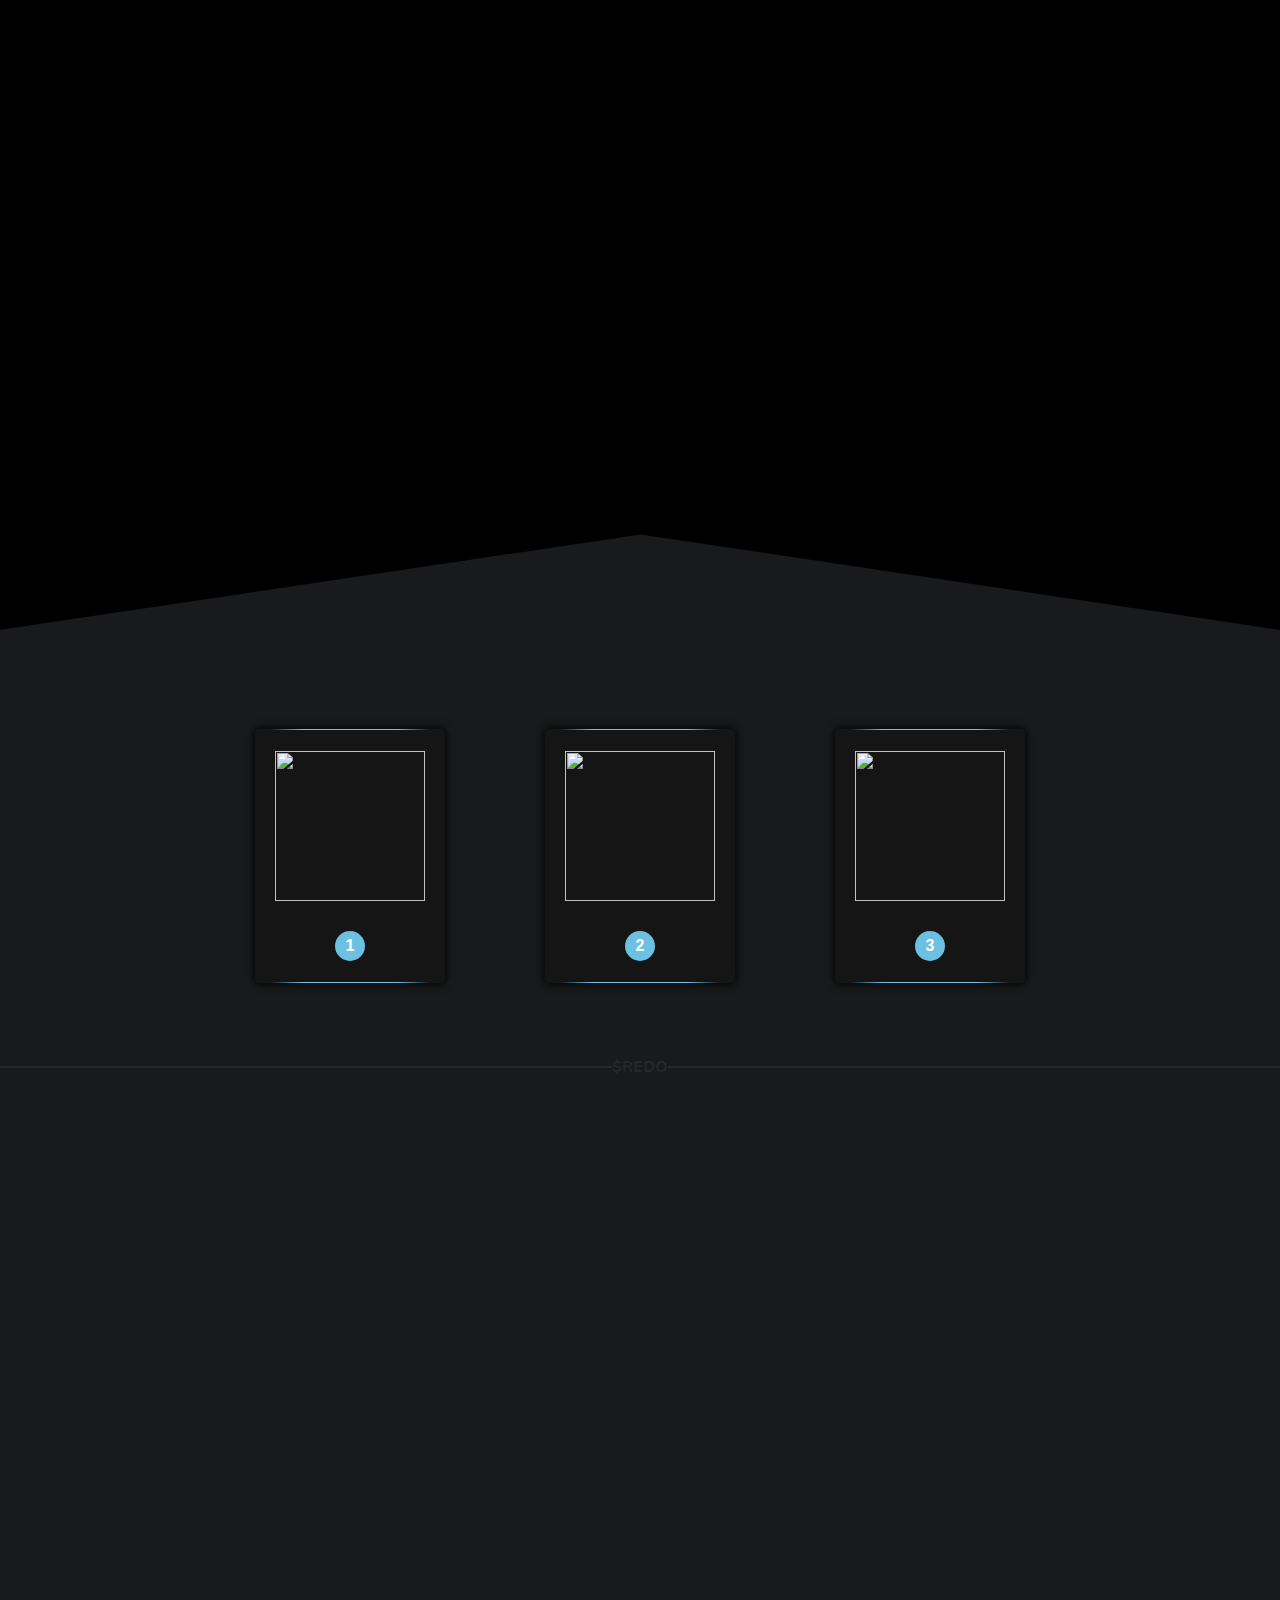
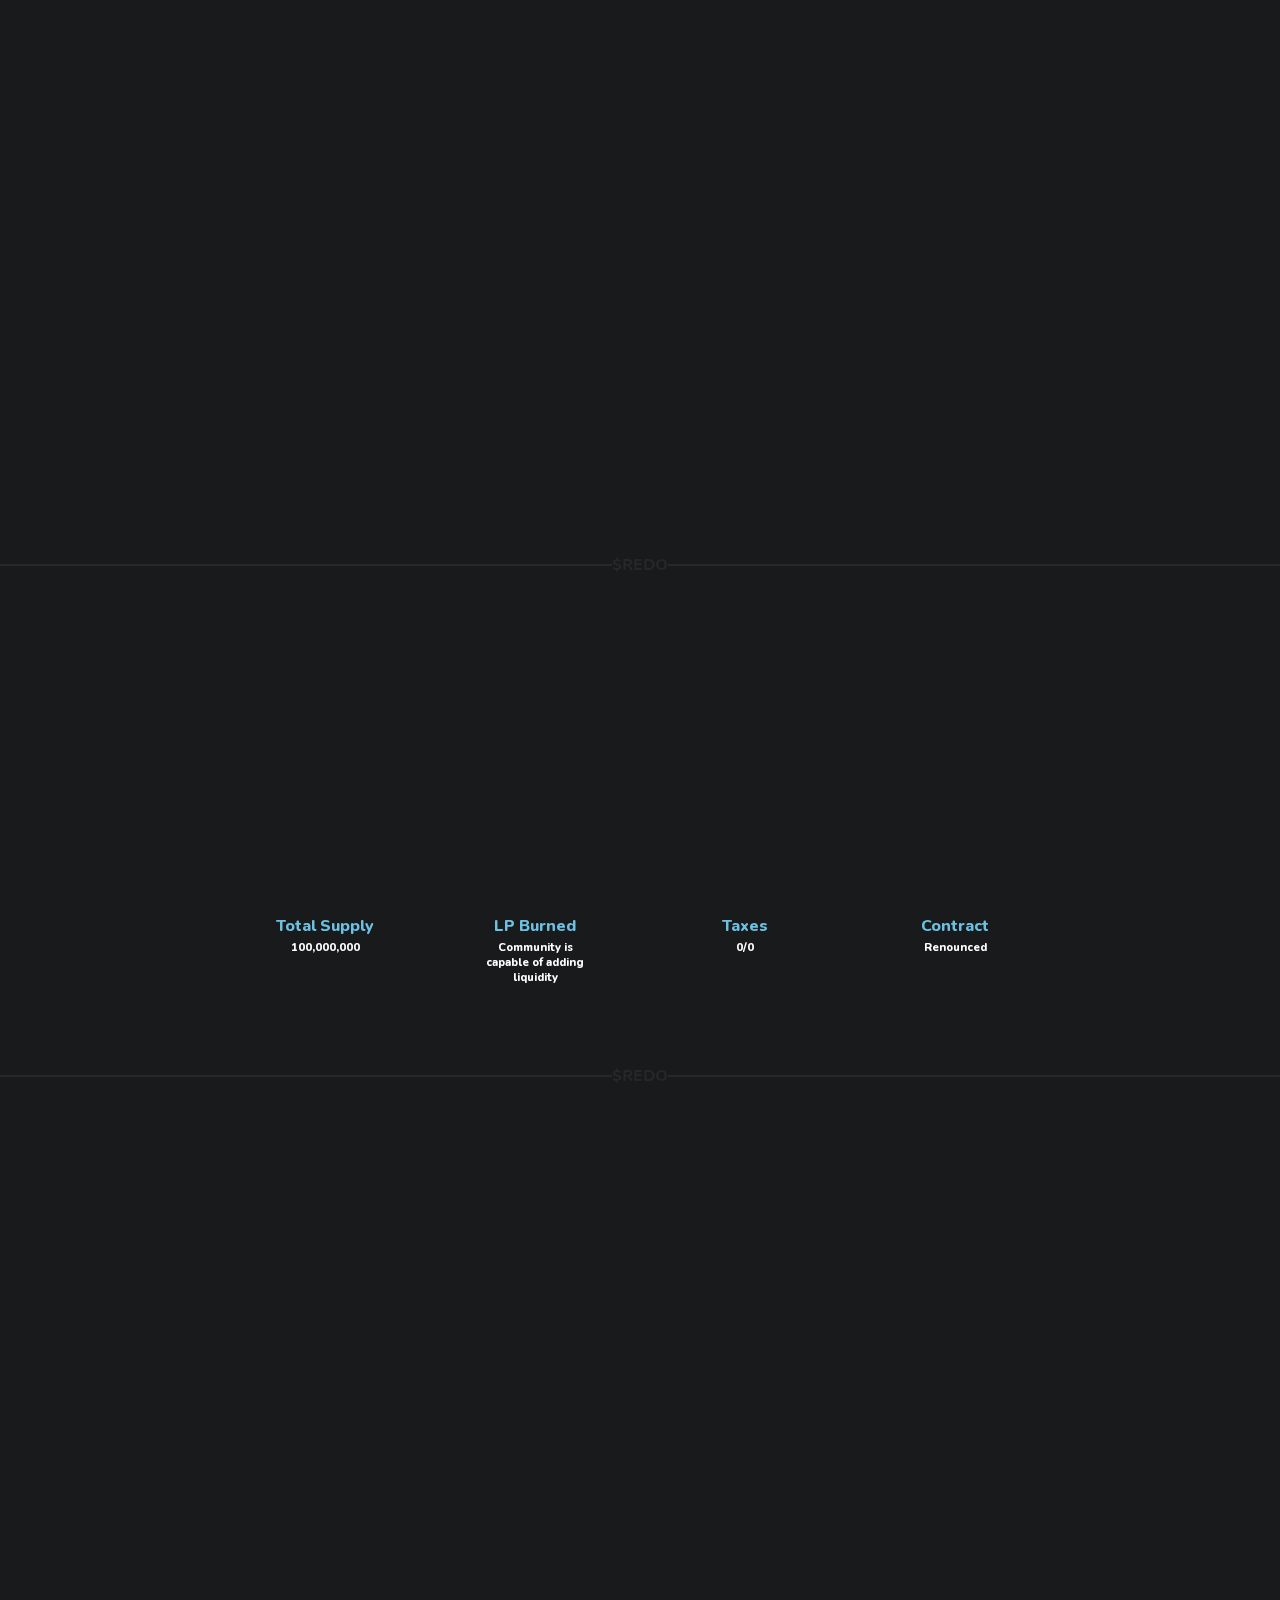
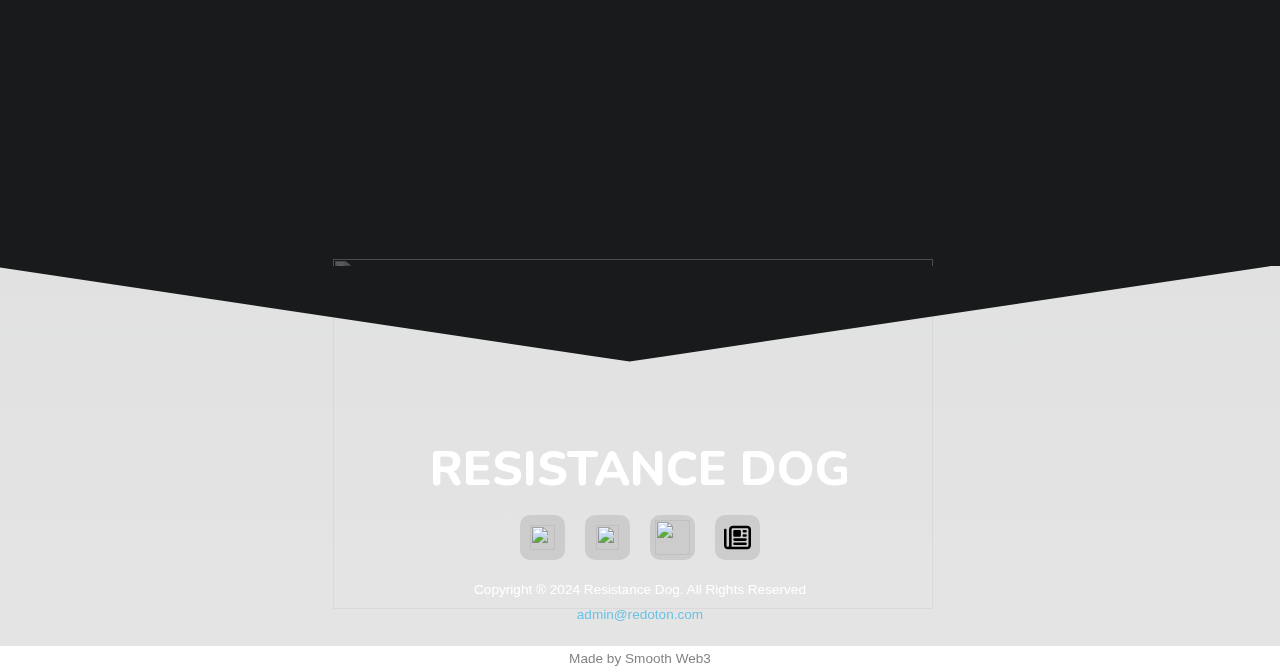
==== commit 64bafc3d: "Update home.html" ====
--- a/home.html
+++ b/home.html
@@ -2388,7 +2388,7 @@
                     "pageProps": {
                     }
                 },
-                "page": "/home",
+                "page": "home.html",
                 "query": {
                 },
                 "buildId": "9BsI5faQiZBqG1cqD92Be",
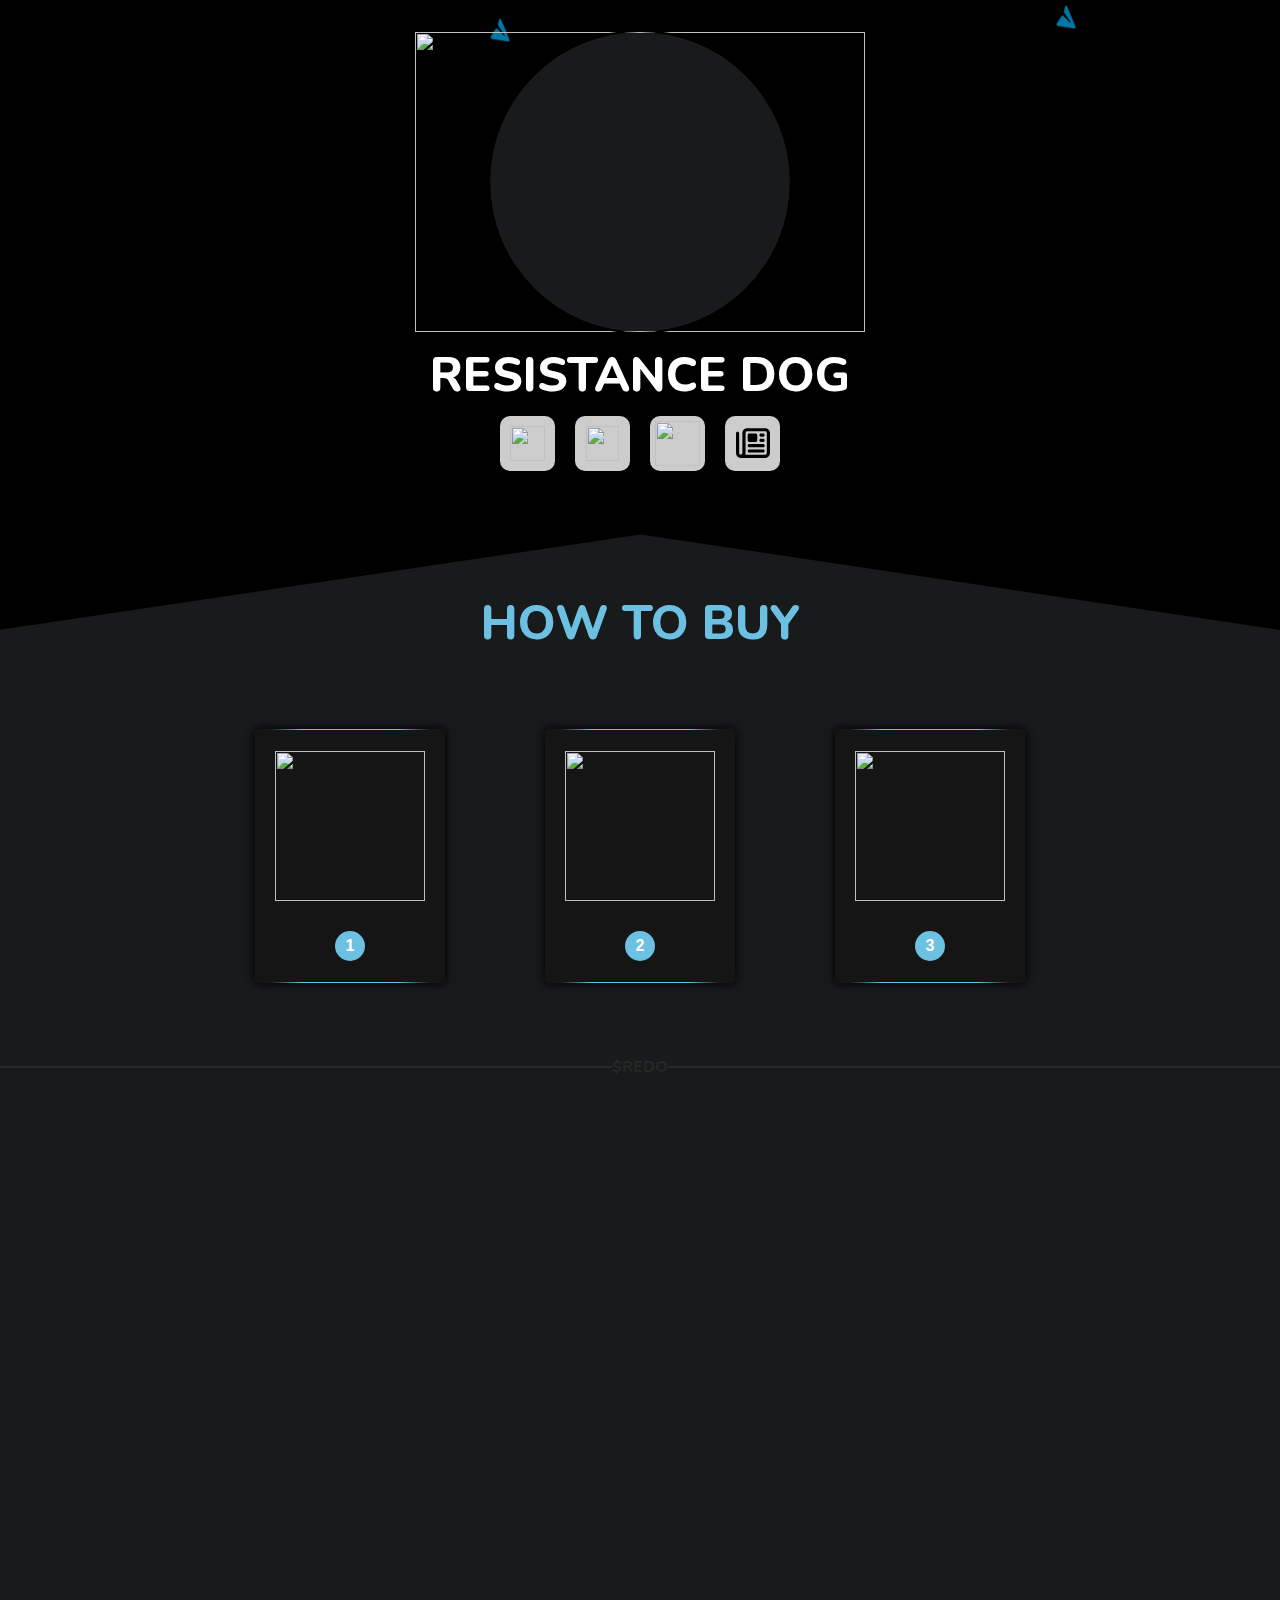
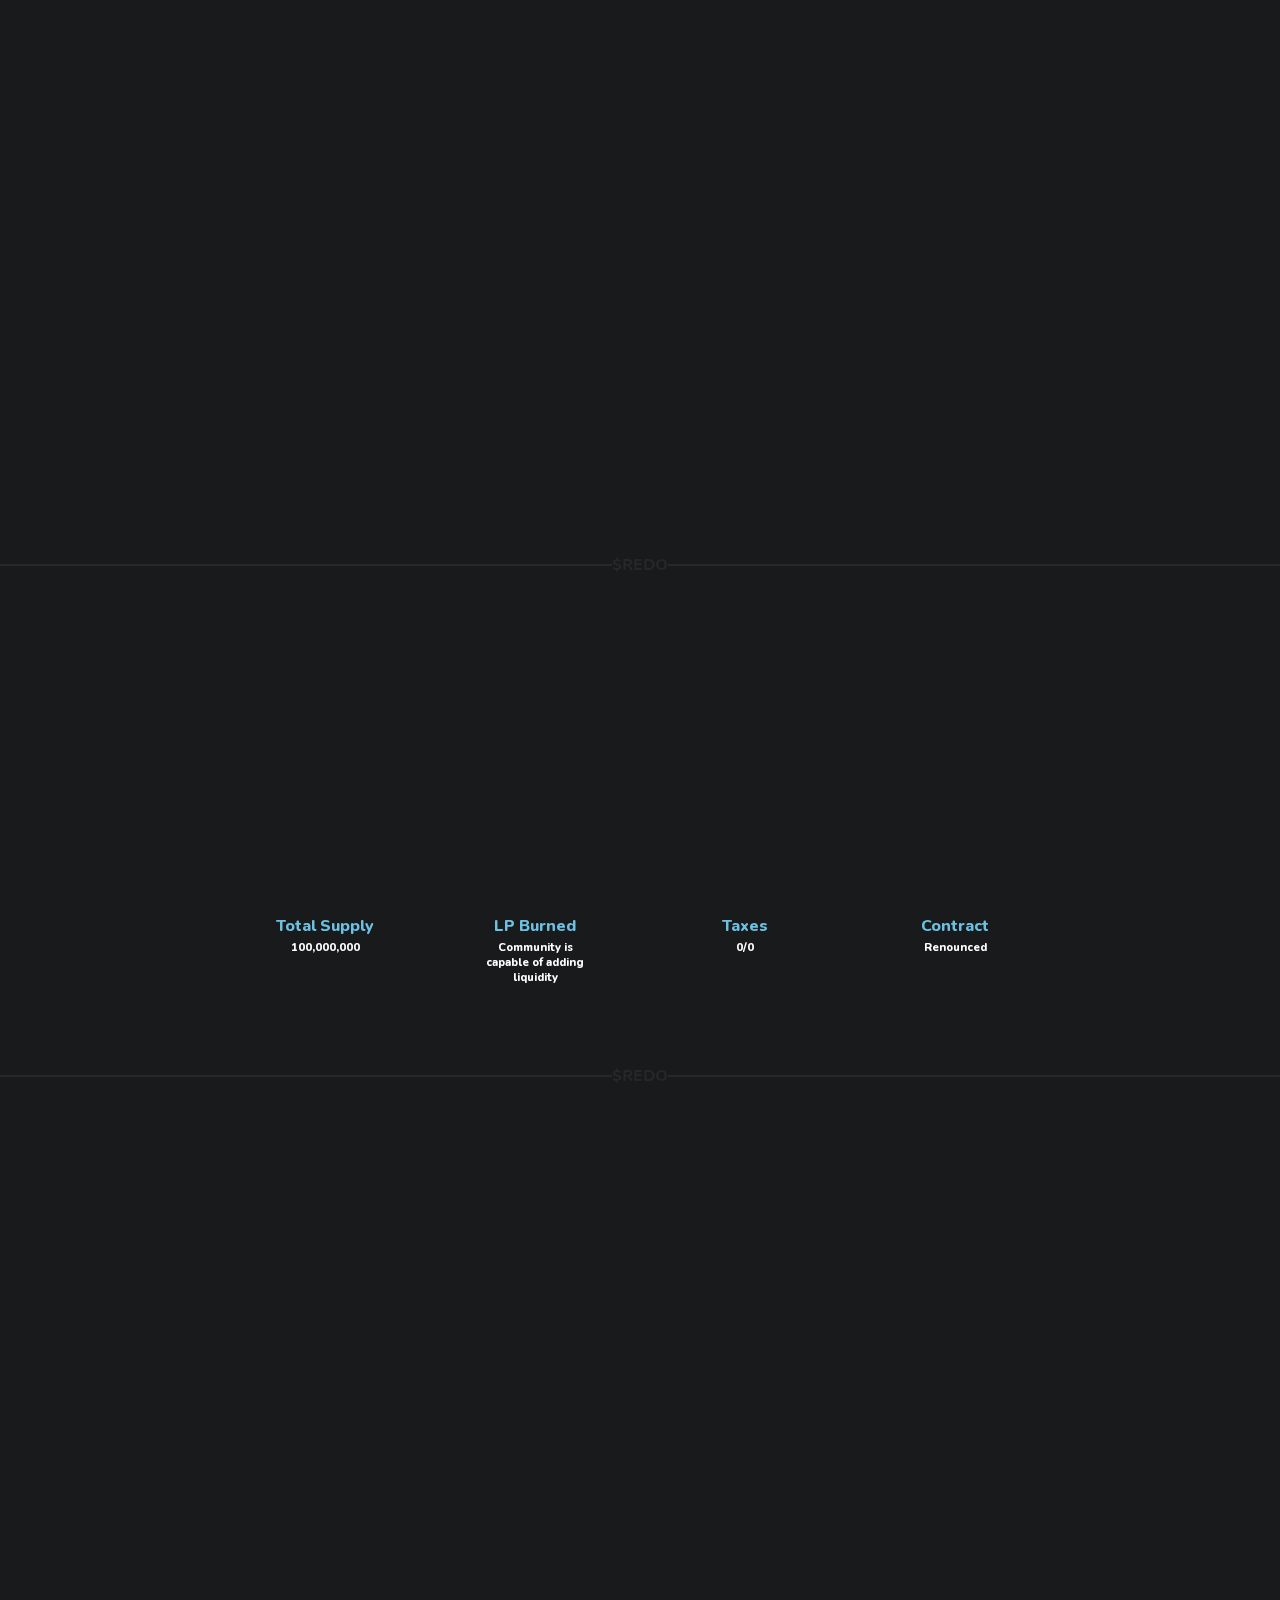
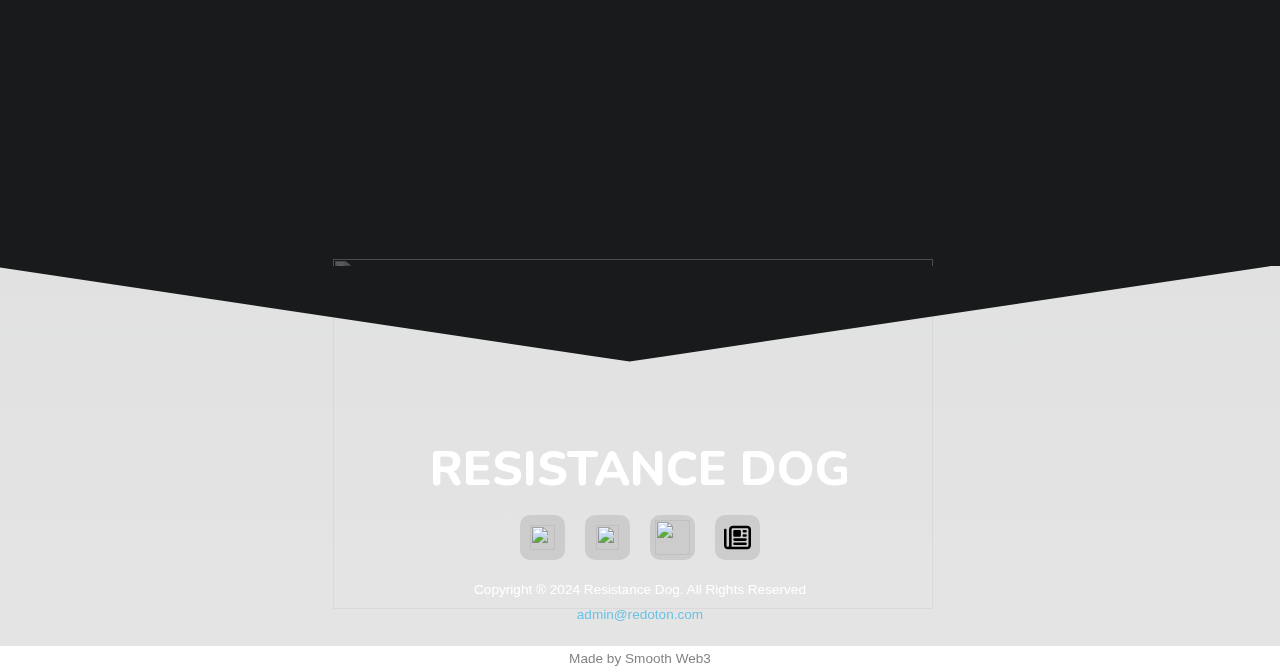
==== commit 6b7cf39b: "Update and rename home to home.html" ====
--- a/home.html
+++ b/home.html
@@ -5,27 +5,27 @@
         <meta name="viewport" content="width=device-width"/>
         <title class="jsx-3fa01c1ad5732b55">Resistance Dog | Home</title>
         <meta name="next-head-count" content="3"/>
-        <link rel="preload" href="/_next/static/media/1795935a853816a7-s.p.woff2" as="font" type="font/woff2" crossorigin="anonymous" data-next-font="size-adjust"/>
-        <link rel="preload" href="/_next/static/css/e1f0ec0286ee339e.css" as="style" crossorigin=""/>
-        <link rel="stylesheet" href="/_next/static/css/e1f0ec0286ee339e.css" crossorigin="" data-n-g=""/>
-        <link rel="preload" href="/_next/static/css/89e5c09fc7500dad.css" as="style" crossorigin=""/>
-        <link rel="stylesheet" href="/_next/static/css/89e5c09fc7500dad.css" crossorigin="" data-n-p=""/>
+        <link rel="preload" href="media/1795935a853816a7-s.p.woff2" as="font" type="font/woff2" crossorigin="anonymous" data-next-font="size-adjust"/>
+        <link rel="preload" href="css/e1f0ec0286ee339e.css" as="style" crossorigin=""/>
+        <link rel="stylesheet" href="css/e1f0ec0286ee339e.css" crossorigin="" data-n-g=""/>
+        <link rel="preload" href="css/89e5c09fc7500dad.css" as="style" crossorigin=""/>
+        <link rel="stylesheet" href="css/89e5c09fc7500dad.css" crossorigin="" data-n-p=""/>
         <noscript data-n-css=""></noscript>
-        <script defer="" crossorigin="" nomodule="" src="/_next/static/chunks/polyfills-c67a75d1b6f99dc8.js"></script>
-        <script src="/_next/static/chunks/webpack-87b3a303122f2f0d.js" defer="" crossorigin=""></script>
-        <script src="/_next/static/chunks/framework-5429a50ba5373c56.js" defer="" crossorigin=""></script>
-        <script src="/_next/static/chunks/main-fdf56fc4602be5bb.js" defer="" crossorigin=""></script>
-        <script src="/_next/static/chunks/pages/_app-14ec69cba1899416.js" defer="" crossorigin=""></script>
-        <script src="/_next/static/chunks/41155975-440a01417eca6ab9.js" defer="" crossorigin=""></script>
-        <script src="/_next/static/chunks/cb355538-9a27bf9a69080c29.js" defer="" crossorigin=""></script>
-        <script src="/_next/static/chunks/235-6c1ff18beb78e583.js" defer="" crossorigin=""></script>
-        <script src="/_next/static/chunks/675-f281ec90884580d1.js" defer="" crossorigin=""></script>
-        <script src="/_next/static/chunks/129-554b89bb72c8162a.js" defer="" crossorigin=""></script>
-        <script src="/_next/static/chunks/679-95e6113995b3a284.js" defer="" crossorigin=""></script>
-        <script src="/_next/static/chunks/32-e1de31aad96d0917.js" defer="" crossorigin=""></script>
-        <script src="/_next/static/chunks/pages/home-1f31c5d59c9ac3e6.js" defer="" crossorigin=""></script>
-        <script src="/_next/static/9BsI5faQiZBqG1cqD92Be/_buildManifest.js" defer="" crossorigin=""></script>
-        <script src="/_next/static/9BsI5faQiZBqG1cqD92Be/_ssgManifest.js" defer="" crossorigin=""></script>
+        <script defer="" crossorigin="" nomodule="" src="chunks/polyfills-c67a75d1b6f99dc8.js"></script>
+        <script src="chunks/webpack-87b3a303122f2f0d.js" defer="" crossorigin=""></script>
+        <script src="chunks/framework-5429a50ba5373c56.js" defer="" crossorigin=""></script>
+        <script src="chunks/main-fdf56fc4602be5bb.js" defer="" crossorigin=""></script>
+        <script src="chunks/pages/_app-14ec69cba1899416.js" defer="" crossorigin=""></script>
+        <script src="chunks/41155975-440a01417eca6ab9.js" defer="" crossorigin=""></script>
+        <script src="chunks/cb355538-9a27bf9a69080c29.js" defer="" crossorigin=""></script>
+        <script src="chunks/235-6c1ff18beb78e583.js" defer="" crossorigin=""></script>
+        <script src="chunks/675-f281ec90884580d1.js" defer="" crossorigin=""></script>
+        <script src="chunks/129-554b89bb72c8162a.js" defer="" crossorigin=""></script>
+        <script src="chunks/679-95e6113995b3a284.js" defer="" crossorigin=""></script>
+        <script src="chunks/32-e1de31aad96d0917.js" defer="" crossorigin=""></script>
+        <script src="chunks/pages/home-1f31c5d59c9ac3e6.js" defer="" crossorigin=""></script>
+        <script src="9BsI5faQiZBqG1cqD92Be/_buildManifest.js" defer="" crossorigin=""></script>
+        <script src="9BsI5faQiZBqG1cqD92Be/_ssgManifest.js" defer="" crossorigin=""></script>
         <style id="__jsx-263146426">
             .socialsContainer.jsx-263146426 {
                 width: 100%;
@@ -2388,7 +2388,7 @@
                     "pageProps": {
                     }
                 },
-                "page": "home.html",
+                "page": "/home",
                 "query": {
                 },
                 "buildId": "9BsI5faQiZBqG1cqD92Be",
--- a/css/e1f0ec0286ee339e.css
+++ b/css/e1f0ec0286ee339e.css
@@ -0,0 +1 @@
+:root{--max-width:1100px;--border-radius:12px;box-sizing:border-box;--mainCyan:#6cc1e3;--mainBlack:#181a1b;padding:0;border:0;--font-mono:ui-monospace,Menlo,Monaco,"Cascadia Mono","Segoe UI Mono","Roboto Mono","Oxygen Mono","Ubuntu Monospace","Source Code Pro","Fira Mono","Droid Sans Mono","Courier New",monospace;--foreground-rgb:0,0,0;--background-start-rgb:214,219,220;--background-end-rgb:255,255,255;--primary-glow:conic-gradient(from 180deg at 50% 50%,#16abff33 0deg,#0885ff33 55deg,#54d6ff33 120deg,#0071ff33 160deg,transparent 360deg);--secondary-glow:radial-gradient(#fff,hsla(0,0%,100%,0));--tile-start-rgb:239,245,249;--tile-end-rgb:228,232,233;--tile-border:conic-gradient(#00000080,#00000040,#00000030,#00000020,#00000010,#00000010,#00000080);--callout-rgb:238,240,241;--callout-border-rgb:172,175,176;--card-rgb:180,185,188;--card-border-rgb:131,134,135}img{pointer-events:none}@media (prefers-color-scheme:dark){:root{--foreground-rgb:255,255,255;--background-start-rgb:0,0,0;--background-end-rgb:0,0,0;--primary-glow:radial-gradient(rgba(1,65,255,.4),rgba(1,65,255,0));--secondary-glow:linear-gradient(to bottom right,rgba(1,65,255,0),rgba(1,65,255,0),rgba(1,65,255,.3));--tile-start-rgb:2,13,46;--tile-end-rgb:2,5,19;--tile-border:conic-gradient(#ffffff80,#ffffff40,#ffffff30,#ffffff20,#ffffff10,#ffffff10,#ffffff80);--callout-rgb:20,20,20;--callout-border-rgb:108,108,108;--card-rgb:100,100,100;--card-border-rgb:200,200,200}}*{box-sizing:border-box;padding:0;margin:0}body,html{max-width:100vw;overflow-x:hidden}body{color:rgb(var(--foreground-rgb));background:linear-gradient(to bottom,transparent,rgb(var(--background-end-rgb))) rgb(var(--background-start-rgb))}a{color:inherit;text-decoration:none}@media (prefers-color-scheme:dark){html{color-scheme:dark}}--- a/css/e1f0ec0286ee339e.css
+++ b/css/e1f0ec0286ee339e.css
@@ -0,0 +1 @@
+:root{--max-width:1100px;--border-radius:12px;box-sizing:border-box;--mainCyan:#6cc1e3;--mainBlack:#181a1b;padding:0;border:0;--font-mono:ui-monospace,Menlo,Monaco,"Cascadia Mono","Segoe UI Mono","Roboto Mono","Oxygen Mono","Ubuntu Monospace","Source Code Pro","Fira Mono","Droid Sans Mono","Courier New",monospace;--foreground-rgb:0,0,0;--background-start-rgb:214,219,220;--background-end-rgb:255,255,255;--primary-glow:conic-gradient(from 180deg at 50% 50%,#16abff33 0deg,#0885ff33 55deg,#54d6ff33 120deg,#0071ff33 160deg,transparent 360deg);--secondary-glow:radial-gradient(#fff,hsla(0,0%,100%,0));--tile-start-rgb:239,245,249;--tile-end-rgb:228,232,233;--tile-border:conic-gradient(#00000080,#00000040,#00000030,#00000020,#00000010,#00000010,#00000080);--callout-rgb:238,240,241;--callout-border-rgb:172,175,176;--card-rgb:180,185,188;--card-border-rgb:131,134,135}img{pointer-events:none}@media (prefers-color-scheme:dark){:root{--foreground-rgb:255,255,255;--background-start-rgb:0,0,0;--background-end-rgb:0,0,0;--primary-glow:radial-gradient(rgba(1,65,255,.4),rgba(1,65,255,0));--secondary-glow:linear-gradient(to bottom right,rgba(1,65,255,0),rgba(1,65,255,0),rgba(1,65,255,.3));--tile-start-rgb:2,13,46;--tile-end-rgb:2,5,19;--tile-border:conic-gradient(#ffffff80,#ffffff40,#ffffff30,#ffffff20,#ffffff10,#ffffff10,#ffffff80);--callout-rgb:20,20,20;--callout-border-rgb:108,108,108;--card-rgb:100,100,100;--card-border-rgb:200,200,200}}*{box-sizing:border-box;padding:0;margin:0}body,html{max-width:100vw;overflow-x:hidden}body{color:rgb(var(--foreground-rgb));background:linear-gradient(to bottom,transparent,rgb(var(--background-end-rgb))) rgb(var(--background-start-rgb))}a{color:inherit;text-decoration:none}@media (prefers-color-scheme:dark){html{color-scheme:dark}}--- a/css/89e5c09fc7500dad.css
+++ b/css/89e5c09fc7500dad.css
@@ -0,0 +1 @@
+.MatrixBackground_matrixContainer__eeKl9{position:fixed;top:0;left:0;width:100%;height:100%;background-color:#000;overflow:hidden}.MatrixBackground_matrixContainer__eeKl9 img{position:absolute;color:var(--mainCyan);opacity:.7;font-size:25px;font-family:Arial}@keyframes MatrixBackground_fall__IQLxG{0%{transform:translateY(-10vh) translateX(-10vh) rotate(0deg);opacity:0}50%{opacity:1}to{transform:translateY(110vh) translateX(110vh) rotate(2turn);opacity:0}}@font-face{font-family:__Nunito_a68109;font-style:normal;font-weight:800;font-display:swap;src:url(/_next/static/media/54968d113f012c33-s.woff2) format("woff2");unicode-range:U+0460-052f,U+1c80-1c88,U+20b4,U+2de0-2dff,U+a640-a69f,U+fe2e-fe2f}@font-face{font-family:__Nunito_a68109;font-style:normal;font-weight:800;font-display:swap;src:url(/_next/static/media/ee5140204c30189a-s.woff2) format("woff2");unicode-range:U+0301,U+0400-045f,U+0490-0491,U+04b0-04b1,U+2116}@font-face{font-family:__Nunito_a68109;font-style:normal;font-weight:800;font-display:swap;src:url(/_next/static/media/944ae4f730029194-s.woff2) format("woff2");unicode-range:U+0102-0103,U+0110-0111,U+0128-0129,U+0168-0169,U+01a0-01a1,U+01af-01b0,U+0300-0301,U+0303-0304,U+0308-0309,U+0323,U+0329,U+1ea0-1ef9,U+20ab}@font-face{font-family:__Nunito_a68109;font-style:normal;font-weight:800;font-display:swap;src:url(/_next/static/media/75e4bca58b4a29ab-s.woff2) format("woff2");unicode-range:U+0100-02af,U+0304,U+0308,U+0329,U+1e00-1e9f,U+1ef2-1eff,U+2020,U+20a0-20ab,U+20ad-20c0,U+2113,U+2c60-2c7f,U+a720-a7ff}@font-face{font-family:__Nunito_a68109;font-style:normal;font-weight:800;font-display:swap;src:url(/_next/static/media/1795935a853816a7-s.p.woff2) format("woff2");unicode-range:U+00??,U+0131,U+0152-0153,U+02bb-02bc,U+02c6,U+02da,U+02dc,U+0304,U+0308,U+0329,U+2000-206f,U+2074,U+20ac,U+2122,U+2191,U+2193,U+2212,U+2215,U+feff,U+fffd}@font-face{font-family:__Nunito_Fallback_a68109;src:local("Arial");ascent-override:99.39%;descent-override:34.70%;line-gap-override:0.00%;size-adjust:101.72%}.__className_a68109{font-family:__Nunito_a68109,__Nunito_Fallback_a68109;font-weight:800;font-style:normal}.__variable_a68109{--Row:"__Nunito_a68109","__Nunito_Fallback_a68109"}--- a/css/89e5c09fc7500dad.css
+++ b/css/89e5c09fc7500dad.css
@@ -0,0 +1 @@
+.MatrixBackground_matrixContainer__eeKl9{position:fixed;top:0;left:0;width:100%;height:100%;background-color:#000;overflow:hidden}.MatrixBackground_matrixContainer__eeKl9 img{position:absolute;color:var(--mainCyan);opacity:.7;font-size:25px;font-family:Arial}@keyframes MatrixBackground_fall__IQLxG{0%{transform:translateY(-10vh) translateX(-10vh) rotate(0deg);opacity:0}50%{opacity:1}to{transform:translateY(110vh) translateX(110vh) rotate(2turn);opacity:0}}@font-face{font-family:__Nunito_a68109;font-style:normal;font-weight:800;font-display:swap;src:url(/_next/static/media/54968d113f012c33-s.woff2) format("woff2");unicode-range:U+0460-052f,U+1c80-1c88,U+20b4,U+2de0-2dff,U+a640-a69f,U+fe2e-fe2f}@font-face{font-family:__Nunito_a68109;font-style:normal;font-weight:800;font-display:swap;src:url(/_next/static/media/ee5140204c30189a-s.woff2) format("woff2");unicode-range:U+0301,U+0400-045f,U+0490-0491,U+04b0-04b1,U+2116}@font-face{font-family:__Nunito_a68109;font-style:normal;font-weight:800;font-display:swap;src:url(/_next/static/media/944ae4f730029194-s.woff2) format("woff2");unicode-range:U+0102-0103,U+0110-0111,U+0128-0129,U+0168-0169,U+01a0-01a1,U+01af-01b0,U+0300-0301,U+0303-0304,U+0308-0309,U+0323,U+0329,U+1ea0-1ef9,U+20ab}@font-face{font-family:__Nunito_a68109;font-style:normal;font-weight:800;font-display:swap;src:url(/_next/static/media/75e4bca58b4a29ab-s.woff2) format("woff2");unicode-range:U+0100-02af,U+0304,U+0308,U+0329,U+1e00-1e9f,U+1ef2-1eff,U+2020,U+20a0-20ab,U+20ad-20c0,U+2113,U+2c60-2c7f,U+a720-a7ff}@font-face{font-family:__Nunito_a68109;font-style:normal;font-weight:800;font-display:swap;src:url(/_next/static/media/1795935a853816a7-s.p.woff2) format("woff2");unicode-range:U+00??,U+0131,U+0152-0153,U+02bb-02bc,U+02c6,U+02da,U+02dc,U+0304,U+0308,U+0329,U+2000-206f,U+2074,U+20ac,U+2122,U+2191,U+2193,U+2212,U+2215,U+feff,U+fffd}@font-face{font-family:__Nunito_Fallback_a68109;src:local("Arial");ascent-override:99.39%;descent-override:34.70%;line-gap-override:0.00%;size-adjust:101.72%}.__className_a68109{font-family:__Nunito_a68109,__Nunito_Fallback_a68109;font-weight:800;font-style:normal}.__variable_a68109{--Row:"__Nunito_a68109","__Nunito_Fallback_a68109"}